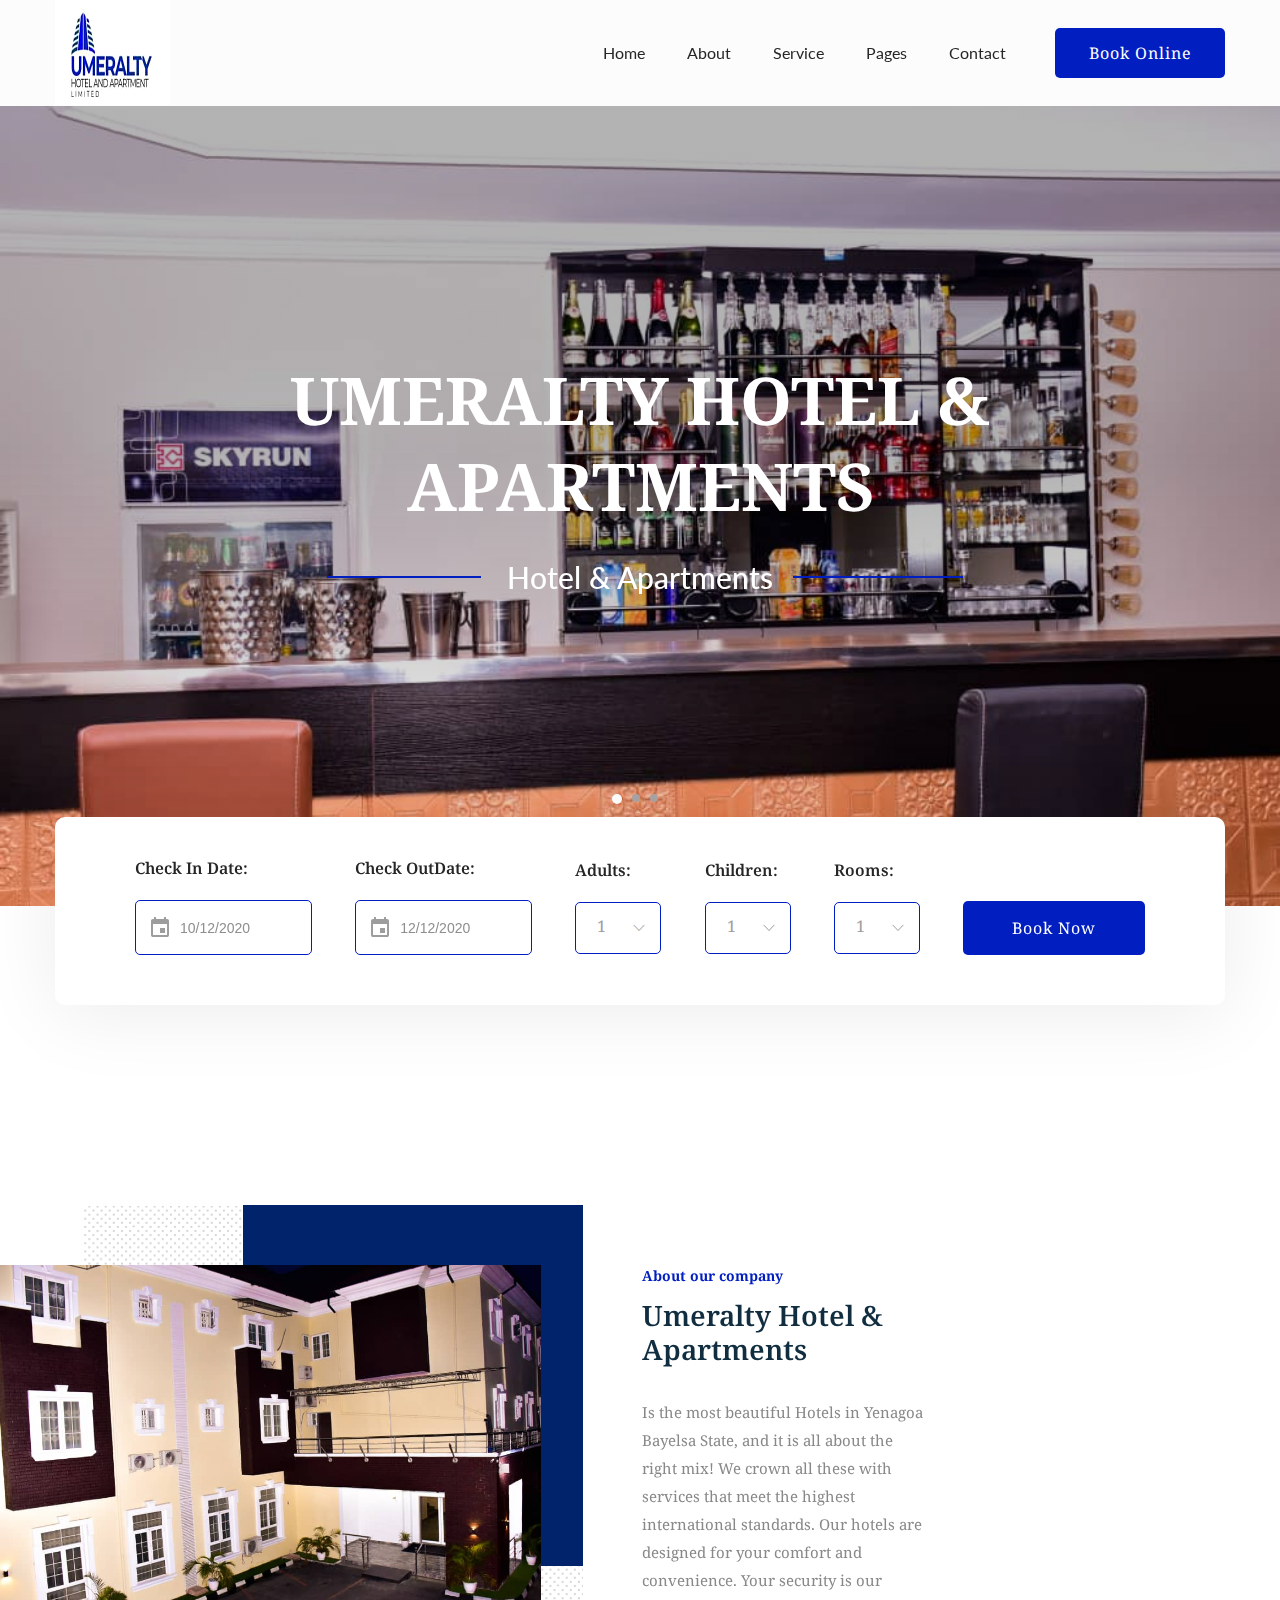
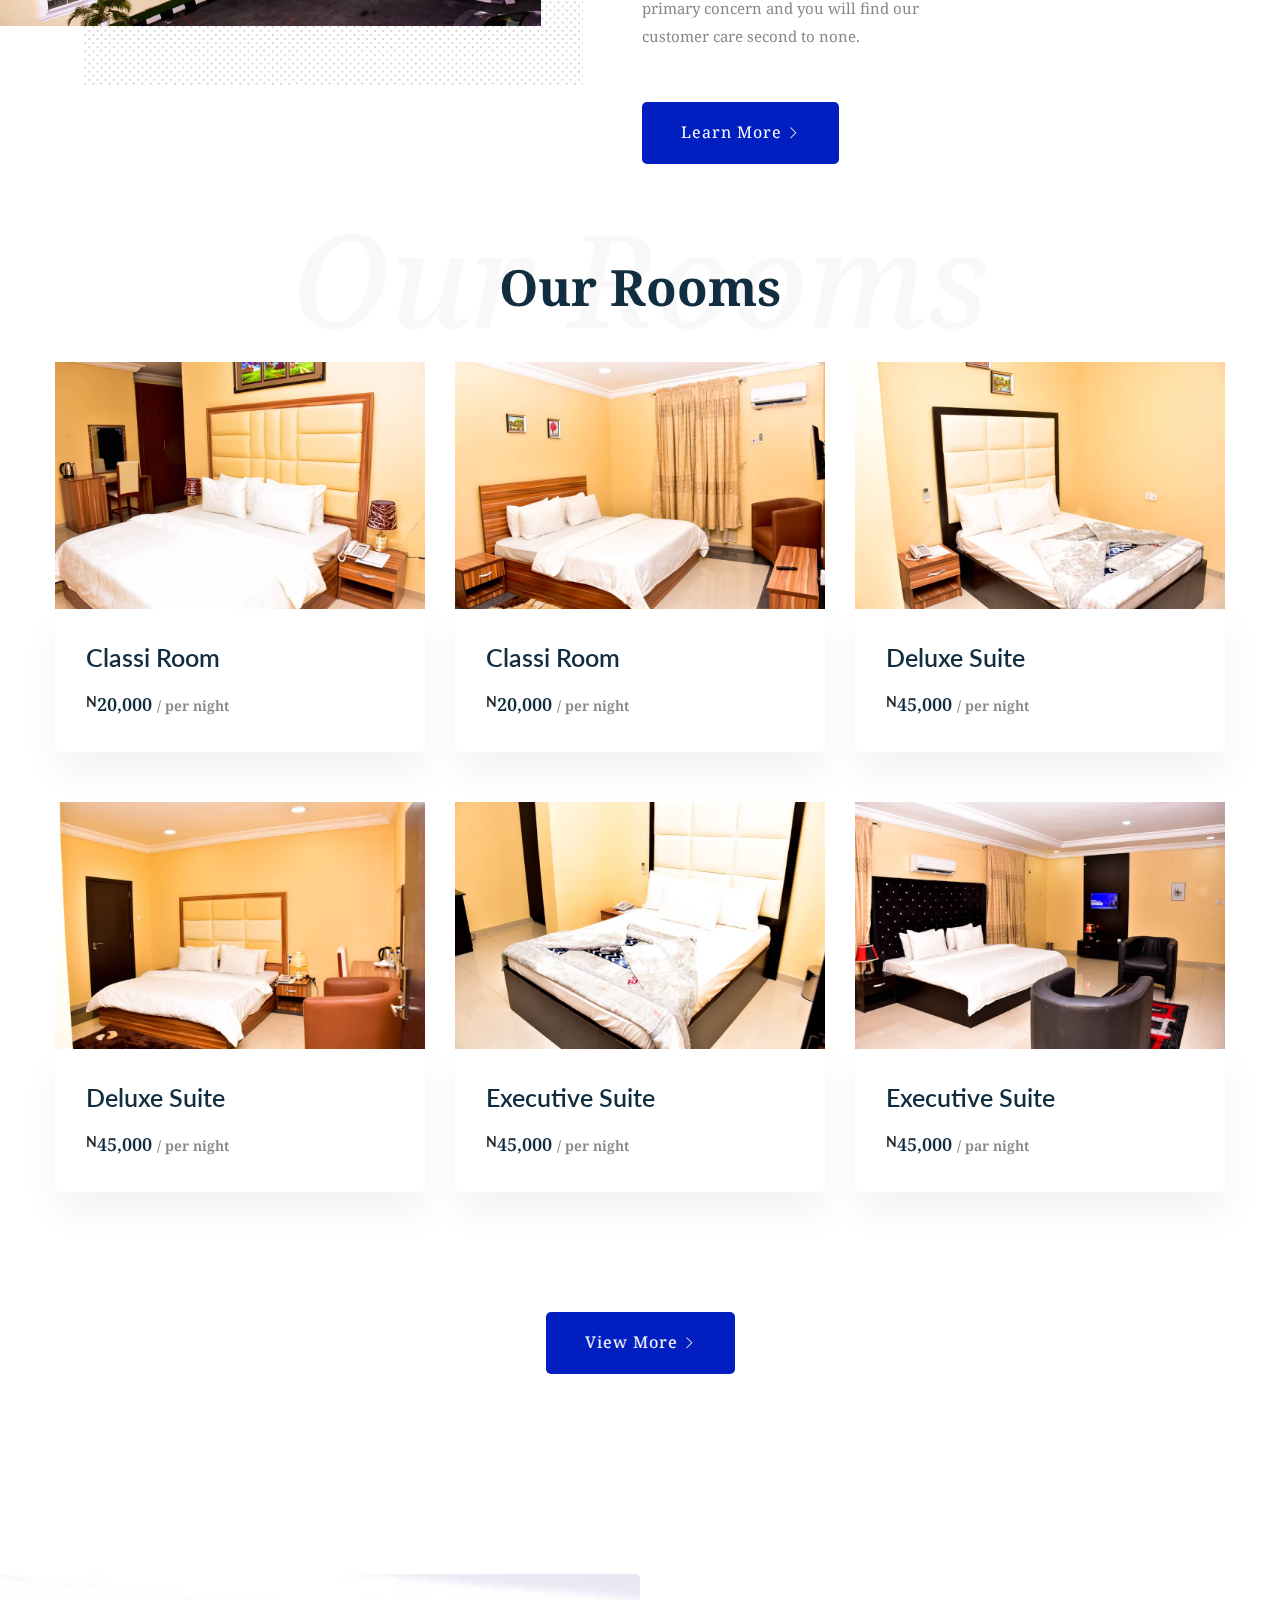
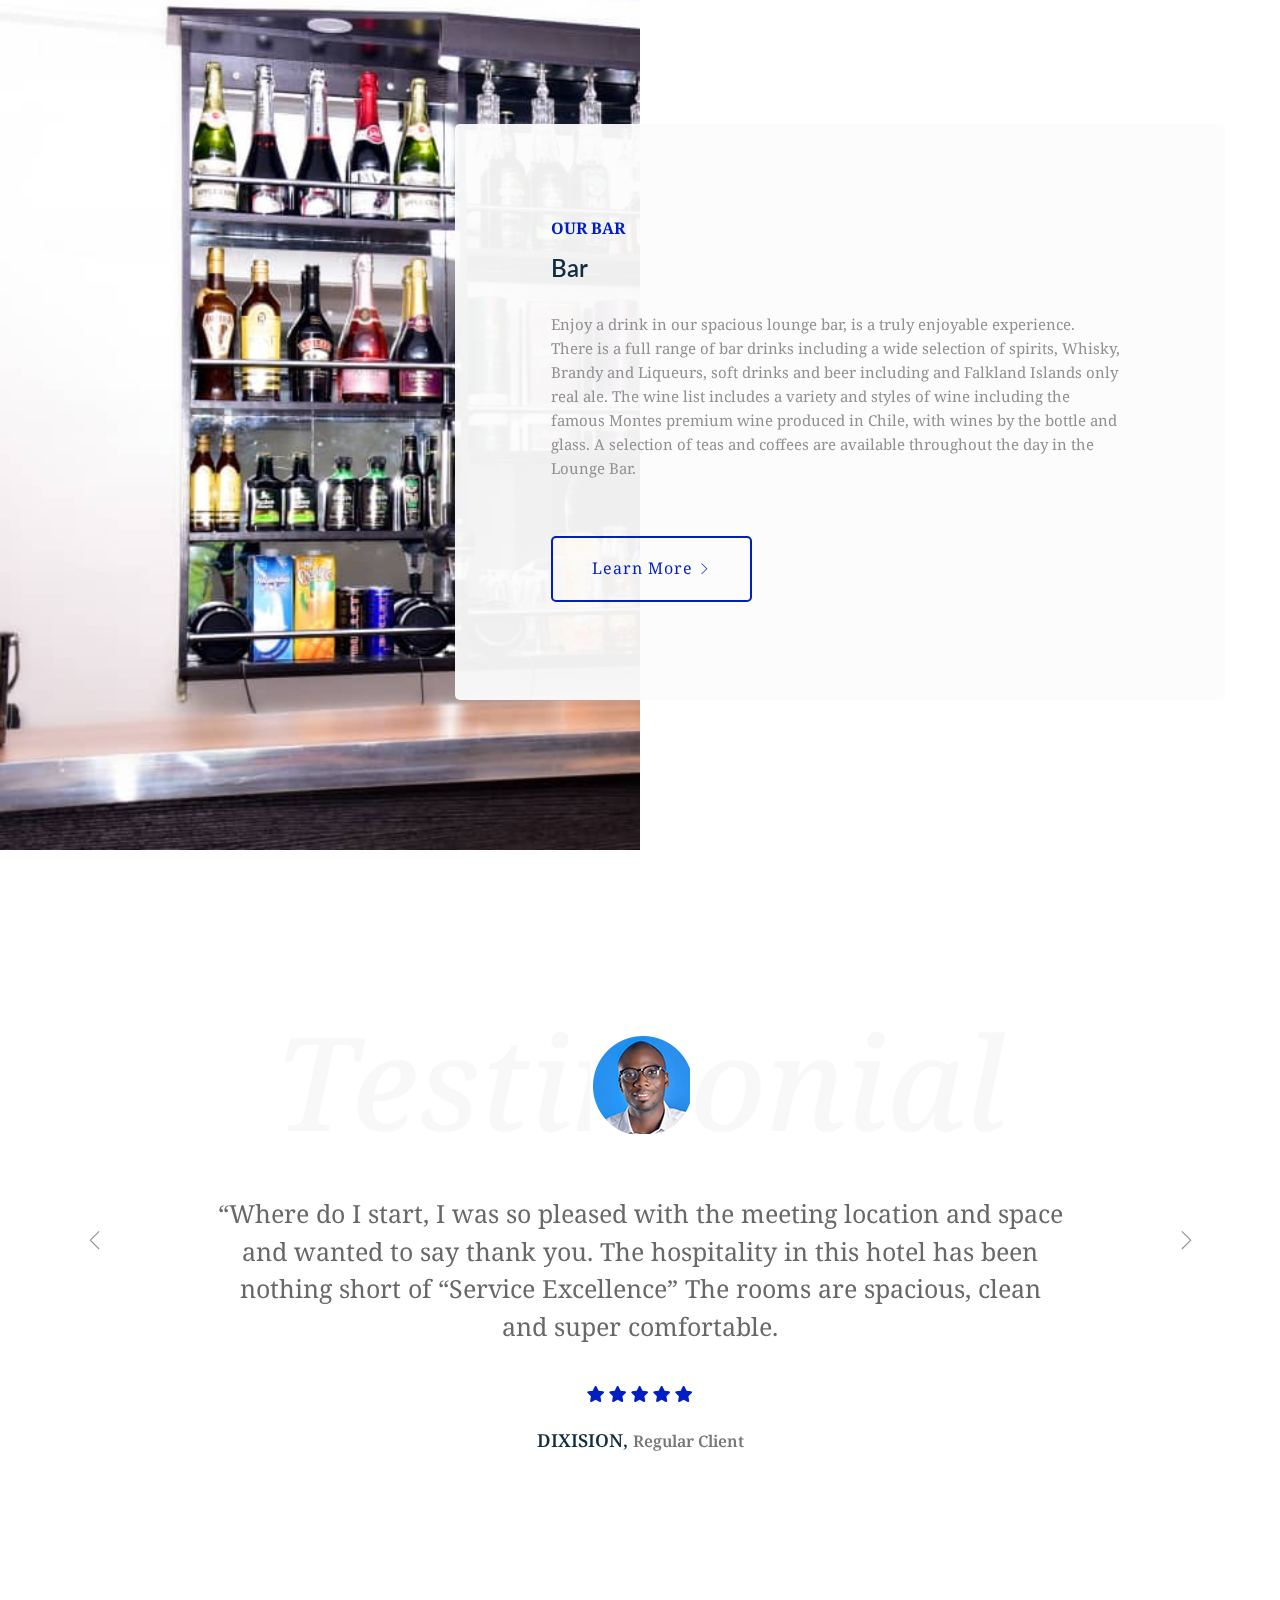
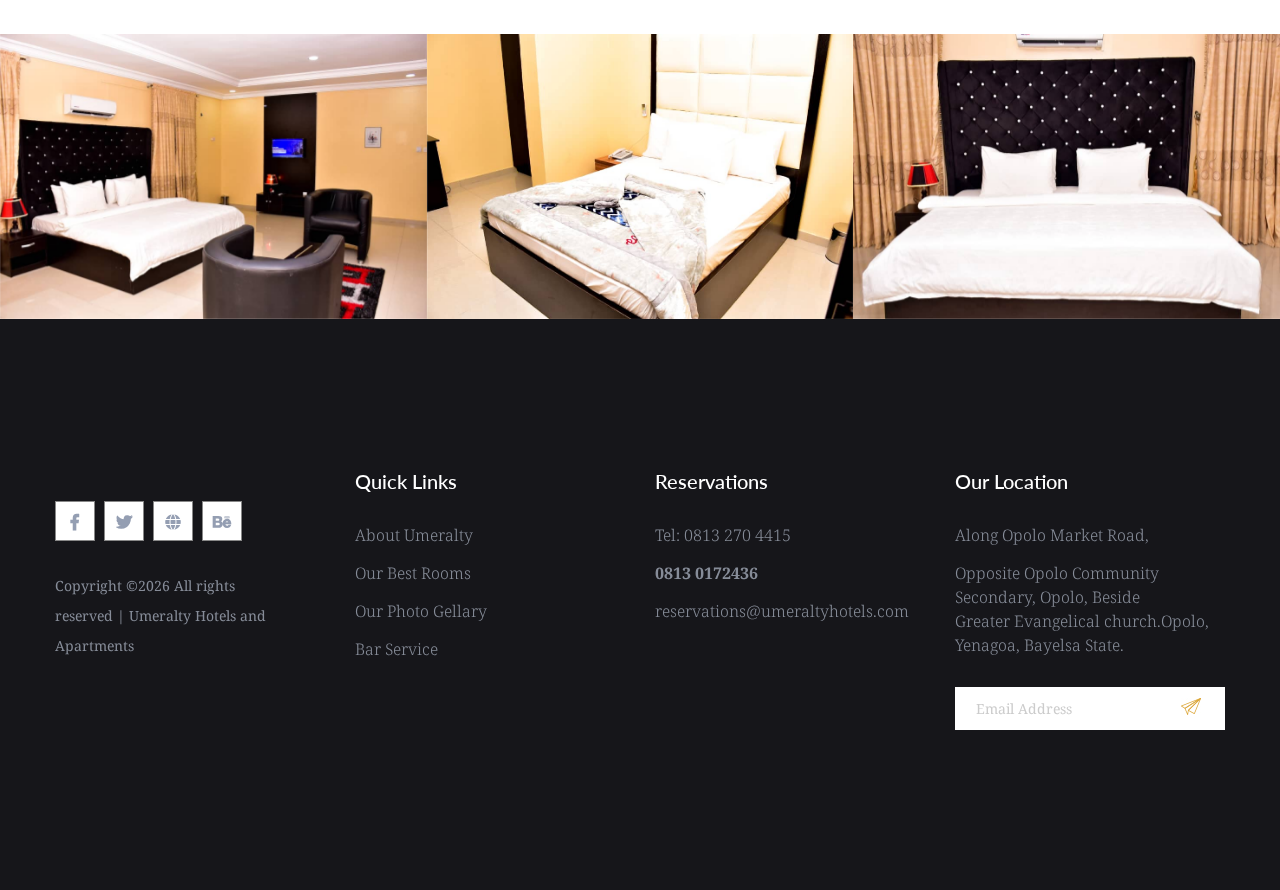
==== index.html @ af4b5ed3 "initial commit" ====
<!doctype html>
<html class="no-js" lang="zxx">
    <head>
        <meta charset="utf-8">
        <meta http-equiv="x-ua-compatible" content="ie=edge">
        <title>Hotel</title>
        <meta name="description" content="">
        <meta name="viewport" content="width=device-width, initial-scale=1">

        <link rel="manifest" href="site.webmanifest">
		<link rel="shortcut icon" type="image/x-icon" href="assets/img/favicon.ico">

		<!-- CSS here -->
            <link rel="stylesheet" href="assets/css/bootstrap.min.css">
            <link rel="stylesheet" href="assets/css/owl.carousel.min.css">
            <link rel="stylesheet" href="assets/css/gijgo.css">
            <link rel="stylesheet" href="assets/css/slicknav.css">
            <link rel="stylesheet" href="assets/css/animate.min.css">
            <link rel="stylesheet" href="assets/css/magnific-popup.css">
            <link rel="stylesheet" href="assets/css/fontawesome-all.min.css">
            <link rel="stylesheet" href="assets/css/themify-icons.css">
            <link rel="stylesheet" href="assets/css/slick.css">
            <link rel="stylesheet" href="assets/css/nice-select.css">
            <link rel="stylesheet" href="assets/css/style.css">
            <link rel="stylesheet" href="assets/css/responsive.css">
   </head>

   <body>
       
    <!-- Preloader Start -->
    <div id="preloader-active">
        <div class="preloader d-flex align-items-center justify-content-center">
            <div class="preloader-inner position-relative">
                <div class="preloader-circle"></div>
                <div class="preloader-img pere-text">
                    <strong>Hotel</b>
                </div>
            </div>
        </div>
    </div>
    <!-- Preloader Start -->

    <header>
        <!-- Header Start -->
       <div class="header-area header-sticky">
            <div class="main-header ">
                <div class="container">
                    <div class="row align-items-center">
                        <!-- logo -->
                        <div class="col-xl-2 col-lg-2">
                            <div class="logo">
                               <a href="index.html"><img src="assets/img/logo/logo1.PNG" alt=""></a>
                            </div>
                        </div>
                    <div class="col-xl-8 col-lg-8">
                            <!-- main-menu -->
                            <div class="main-menu f-right d-none d-lg-block">
                                <nav>
                                    <ul id="navigation">                                                                                                                                     
                                        <li><a href="index.html">Home</a></li>
                                        <li><a href="about.html">About</a></li>
                                        <li><a href="services.html">Service</a></li>
                                        <li><a href="#">Pages</a>
                                            <ul class="submenu">
                                                <li><a href="rooms.html">Rooms</a>
                                            </ul>
                                        </li>
                                        <li><a href="contact.html">Contact</a></li>
                                    </ul>
                                </nav>
                            </div>
                        </div>             
                        <div class="col-xl-2 col-lg-2">
                            <!-- header-btn -->
                            <div class="header-btn">
                                <a href="#" class="btn btn1 d-none d-lg-block ">Book Online</a>
                            </div>
                        </div>
                        <!-- Mobile Menu -->
                        <div class="col-12">
                            <div class="mobile_menu d-block d-lg-none"></div>
                        </div>
                    </div>
                </div>
            </div>
       </div>
        <!-- Header End -->
    </header>
    <main>

        <!-- slider Area Start-->
        <div class="slider-area ">
            <!-- Mobile Menu -->
            <div class="slider-active dot-style">
                <div class="single-slider  hero-overly slider-height d-flex align-items-center" data-background="assets/img/rooms/hero7.jpeg" >
                    <div class="container">
                        <div class="row justify-content-center text-center">
                            <div class="col-xl-9">
                                <div class="h1-slider-caption">
                                    <h1 data-animation="fadeInUp" data-delay=".4s">Umeralty Hotel & Apartments</h1>
                                    <h3 data-animation="fadeInDown" data-delay=".4s">Hotel & Apartments</h3>
                                </div>
                            </div>
                        </div>
                    </div>
                </div>
                <div class="single-slider  hero-overly slider-height d-flex align-items-center" data-background="assets/img/hero/h1_hero.jpg" >
                    <div class="container">
                        <div class="row justify-content-center text-center">
                            <div class="col-xl-9">
                                <div class="h1-slider-caption">
                                    <h1 data-animation="fadeInUp" data-delay=".4s">Umeralty Hotel & Apartments</h1>
                                    <h3 data-animation="fadeInDown" data-delay=".4s">Hotel & Apartments</h3>
                                </div>
                            </div>
                        </div>
                    </div>
                </div>
                <div class="single-slider  hero-overly slider-height d-flex align-items-center" data-background="assets/img/hero/h1_hero.jpg" >
                    <div class="container">
                        <div class="row justify-content-center text-center">
                            <div class="col-xl-9">
                                <div class="h1-slider-caption">
                                    <h1 data-animation="fadeInUp" data-delay=".4s">Umeralty Hotel & Apartments</h1>
                                    <h3 data-animation="fadeInDown" data-delay=".4s">Hotel & Apartments</h3>
                                </div>
                            </div>
                        </div>
                    </div>
                </div>
            </div>
        </div>
        <!-- slider Area End-->

        <!-- Booking Room Start-->
        <div class="booking-area">
            <div class="container">
               <div class="row ">
               <div class="col-12">
                <form action="">
                <div class="booking-wrap d-flex justify-content-between align-items-center">
                 
                    <!-- select in date -->
                    <div class="single-select-box mb-30">
                        <!-- select out date -->
                        <div class="boking-tittle">
                            <span> Check In Date:</span>
                        </div>
                        <div class="boking-datepicker">
                            <input id="datepicker1"  placeholder="10/12/2020" />
                        </div>
                   </div>
                    <!-- Single Select Box -->
                    <div class="single-select-box mb-30">
                        <!-- select out date -->
                        <div class="boking-tittle">
                            <span>Check OutDate:</span>
                        </div>
                        <div class="boking-datepicker">
                            <input id="datepicker2"  placeholder="12/12/2020" />
                        </div>
                   </div>
                    <!-- Single Select Box -->
                    <div class="single-select-box mb-30">
                        <div class="boking-tittle">
                            <span>Adults:</span>
                        </div>
                        <div class="select-this">
                            <form action="#">
                                <div class="select-itms">
                                    <select name="select" id="select1">
                                        <option value="">1</option>
                                        <option value="">2</option>
                                        <option value="">3</option>
                                        <option value="">4</option>
                                    </select>
                                </div>
                            </form>
                        </div>
                   </div>
                    <!-- Single Select Box -->
                    <div class="single-select-box mb-30">
                        <div class="boking-tittle">
                            <span>Children:</span>
                        </div>
                        <div class="select-this">
                            <form action="#">
                                <div class="select-itms">
                                    <select name="select" id="select2">
                                        <option value="">1</option>
                                        <option value="">2</option>
                                        <option value="">3</option>
                                        <option value="">4</option>
                                    </select>
                                </div>
                            </form>
                        </div>
                   </div>
                    <!-- Single Select Box -->
                    <div class="single-select-box mb-30">
                        <div class="boking-tittle">
                            <span>Rooms:</span>
                        </div>
                        <div class="select-this">
                            <form action="#">
                                <div class="select-itms">
                                    <select name="select" id="select3">
                                        <option value="">1</option>
                                        <option value="">2</option>
                                        <option value="">3</option>
                                        <option value="">4</option>
                                    </select>
                                </div>
                            </form>
                        </div>
                   </div>
                    <!-- Single Select Box -->
                    <div class="single-select-box pt-45 mb-30">
                        <a href="#" class="btn select-btn">Book Now</a>
                   </div>
               

                </div>
            </form>
               </div>
               </div>
            </div>
        </div>
        <!-- Booking Room End-->

        <!-- Make customer Start-->
        <section class="make-customer-area customar-padding fix">
            <div class="container-fluid p-0">
                <div class="row">
                   <div class="col-xl-5 col-lg-6">
                        <div class="customer-img mb-120">
                            <img src="assets/img/customer/hero3.jpeg" class="customar-img1" alt="">
                            <img src="assets/img/customer/customar4.png" class="customar-img2" alt="">
                            <!-- <div class="service-experience heartbeat">
                                <h3>Excellent<br>Experience</h3>
                            </div> -->
                        </div>
                   </div>
                    <div class=" col-xl-4 col-lg-4">
                        <div class="customer-caption">
                            <span>About our company</span>
                            <h2>Umeralty Hotel & Apartments</h2>
                            <div class="caption-details">
                              
                                <p> Is the most beautiful Hotels in Yenagoa Bayelsa State, and it is all about the right mix! 
                                    We crown all these with services that meet the highest international standards.
                                    
                                    Our hotels are designed for your comfort and convenience. Your security is our primary concern and you will find our customer care second to none. </p>
                                <a href="#" class="btn more-btn1">Learn More <i class="ti-angle-right"></i> </a>
                            </div>
                        </div>
                    </div>
                </div>
            </div>
        </section>
        <!-- Make customer End-->

        <!-- Room Start -->
        <section class="room-area">
            <div class="container">
                <div class="row justify-content-center">
                    <div class="col-xl-8">
                        <!--font-back-tittle  -->
                        <div class="font-back-tittle mb-45">
                            <div class="archivment-front">
                                <h3>Our Rooms</h3>
                            </div>
                            <h3 class="archivment-back">Our Rooms</h3>
                        </div>
                    </div>
                </div>
                <div class="row">
                    <div class="col-xl-4 col-lg-6 col-md-6">
                        <!-- Single Room -->
                        <div class="single-room mb-50">
                            <div class="room-img">
                               <a href="rooms.html"><img src="assets/img/rooms/room10.jpeg" alt=""></a>
                            </div>
                            <div class="room-caption">
                                <h3><a href="rooms.html">Classi Room</a></h3>
                                <div class="per-night">
                                    <span><u>N</u>20,000 <span>/ per night</span></span>
                                </div>
                            </div>
                        </div>
                    </div>
                    <div class="col-xl-4 col-lg-6 col-md-6">
                        <!-- Single Room -->
                        <div class="single-room mb-50">
                            <div class="room-img">
                               <a href="rooms.html"><img src="assets/img/rooms/room11.jpeg" alt=""></a>
                            </div>
                            <div class="room-caption">
                                <h3><a href="rooms.html">Classi Room</a></h3>
                                <div class="per-night">
                                    <span><u>N</u>20,000 <span>/ per night</span></span>
                                </div>
                            </div>
                        </div>
                    </div>
                    <div class="col-xl-4 col-lg-6 col-md-6">
                        <!-- Single Room -->
                        <div class="single-room mb-50">
                            <div class="room-img">
                               <a href="rooms.html"> <img src="assets/img/rooms/room12.jpeg" alt=""></a>
                            </div>
                            <div class="room-caption">
                                <h3><a href="rooms.html">Deluxe Suite</a></h3>
                                <div class="per-night">
                                    <span><u>N</u>45,000 <span>/ per night</span></span>
                                </div>
                            </div>
                        </div>
                    </div>
                    <div class="col-xl-4 col-lg-6 col-md-6">
                        <!-- Single Room -->
                        <div class="single-room mb-50">
                            <div class="room-img">
                                <a href="rooms.html"><img src="assets/img/rooms/room13.jpeg" alt=""></a>
                            </div>
                            <div class="room-caption">
                                <h3><a href="rooms.html">Deluxe Suite</a></h3>
                                <div class="per-night">
                                    <span><u>N</u>45,000 <span>/ per night</span></span>
                                </div>
                            </div>
                        </div>
                    </div>
                    <div class="col-xl-4 col-lg-6 col-md-6">
                        <!-- Single Room -->
                        <div class="single-room mb-50">
                            <div class="room-img">
                                <a href="rooms.html"><img src="assets/img/rooms/room9.jpeg" alt=""></a>
                            </div>
                            <div class="room-caption">
                                <h3><a href="rooms.html">Executive Suite</a></h3>
                                <div class="per-night">
                                    <span><u>N</u>45,000 <span>/ per night</span></span>
                                </div>
                            </div>
                        </div>
                    </div>
                    <div class="col-xl-4 col-lg-6 col-md-6">
                        <!-- Single Room -->
                        <div class="single-room mb-50">
                            <div class="room-img">
                               <a href="rooms.html"> <img src="assets/img/rooms/room8.jpeg" alt=""></a>
                            </div>
                            <div class="room-caption">
                                <h3><a href="rooms.html">Executive Suite</a></h3>
                                <div class="per-night">
                                    <span><u>N</u>45,000 <span>/ par night</span></span>
                                </div>
                            </div>
                        </div>
                    </div>
                </div>
                <div class="row justify-content-center">
                    <div class="room-btn pt-70">
                        <a href="#" class="btn view-btn1">View more  <i class="ti-angle-right"></i> </a>
                    </div>
                </div>
            </div>

        </section>
        <!-- Room End -->

        <!-- Dining Start -->
        <div class="dining-area dining-padding-top">
            <!-- Single Left img -->
            <div class="single-dining-area left-img">
                <div class="container">
                    <div class="row justify-content-end">
                        <div class="col-lg-8 col-md-8">
                            <div class="dining-caption">
                                <span>Our Bar</span>
                                <h3>Bar</h3>
                                <p>Enjoy a drink in our spacious lounge bar, is a truly enjoyable experience.

                                   <br> There is a full range of bar drinks including a wide selection of spirits, Whisky, Brandy and Liqueurs, soft drinks and  beer including and Falkland Islands only real ale.  The wine list includes a variety and styles of wine including the famous Montes premium wine produced in Chile, with wines by the bottle and glass.
                                    
                                    A selection of teas and coffees are available throughout the day in the Lounge Bar.</p>
                                <a href="#" class="btn border-btn">Learn More <i class="ti-angle-right"></i> </a>
                            </div>
                        </div>
                    </div>
                </div>
            </div> 
           
        <!-- Testimonial Start -->
        <div class="testimonial-area testimonial-padding">
            <div class="container">
               <div class="row justify-content-center">
                    <div class="col-xl-9 col-lg-9 col-md-9">
                        <div class="h1-testimonial-active">
                            <!-- Single Testimonial -->
                            <div class="single-testimonial pt-65">
                                <!-- Testimonial tittle -->
                                <div class="font-back-tittle mb-105">
                                    <div class="archivment-front">
                                        <img src="assets/img/logo/testimonial2.png" alt="">
                                    </div>
                                    <h3 class="archivment-back">Testimonial</h3>
                                </div>
                                 <!-- Testimonial Content -->
                                <div class="testimonial-caption text-center">
                                    <p>“Where do I start, I was so pleased with the meeting location and space and wanted to say thank you. The hospitality in this hotel has been nothing short of “Service Excellence” The rooms are spacious, clean and super comfortable.
                                    </p>
                                    <!-- Rattion -->
                                    <div class="testimonial-ratting">
                                        <i class="fas fa-star"></i>
                                        <i class="fas fa-star"></i>
                                        <i class="fas fa-star"></i>
                                        <i class="fas fa-star"></i>
                                        <i class="fas fa-star"></i>
                                    </div>
                                    <div class="rattiong-caption">
                                        <span>Dixision, <span>Regular Client</span> </span>
                                    </div>
                                </div>
                            </div>
                            <!-- Single Testimonial -->
                            <div class="single-testimonial  pt-65">
                                <!-- Testimonial tittle -->
                                <div class="font-back-tittle mb-105">
                                    <div class="archivment-front">
                                        <img src="assets/img/logo/testimonial2.png" alt="">
                                    </div>
                                    <h3 class="archivment-back">Testimonial</h3>
                                </div>
                                <!-- Testimonial Content -->
                                <div class="testimonial-caption text-center">
                                    <p>“Where do I start, I was so pleased with the meeting location and space and wanted to say thank you. The hospitality in this hotel has been nothing short of “Service Excellence” The rooms are spacious, clean and super comfortable.
                                    </p>
                                    <div class="testimonial-ratting">
                                        <a href="#"><i class="fas fa-star"></i></a>
                                        <a href="#"><i class="fas fa-star"></i></a>
                                        <a href="#"><i class="fas fa-star"></i></a>
                                        <a href="#"><i class="fas fa-star"></i></a>
                                        <a href="#"><i class="fas fa-star"></i></a>
                                    </div>
                                    <div class="rattiong-caption">
                                        <span>Honorable Willow <span>Regular Client</span> </span>
                                    </div>
                                </div>
                            </div>
                        </div>
                    </div>
               </div>
            </div>
        </div>
        <!-- Testimonial End -->

        <!-- Gallery img Start-->
        <div class="gallery-area fix">
            <div class="container-fluid p-0">
                <div class="row">
                    <div class="col-md-12">
                        <div class="gallery-active owl-carousel">
                            <div class="gallery-img">
                                <a href="#"><img src="assets/img/gallery/gallery5.jpeg" alt=""></a>
                            </div>
                            <div class="gallery-img">
                                <a href="#"><img src="assets/img/gallery/gallery6.jpeg" alt=""></a>
                            </div>
                            <div class="gallery-img">
                                <a href="#"><img src="assets/img/gallery/gallry4.jpeg" alt=""></a>
                            </div>
                        </div>
                    </div>
                </div>
            </div>
        </div>
        <!-- Gallery img End-->
    </main>
   <footer>
       <!-- Footer Start-->
       <div class="footer-area black-bg footer-padding">
           <div class="container">
               <div class="row d-flex justify-content-between">
                   <div class="col-xl-3 col-lg-3 col-md-4 col-sm-6">
                      <div class="single-footer-caption mb-30">
                         <!-- logo -->
                         <div class="footer-logo">
                           <a href="index.html"><img src="" alt=""></a>
                         </div>
                         <div class="footer-social footer-social2">
                             <a href="#"><i class="fab fa-facebook-f"></i></a>
                             <a href="#"><i class="fab fa-twitter"></i></a>
                             <a href="#"><i class="fas fa-globe"></i></a>
                             <a href="#"><i class="fab fa-behance"></i></a>
                         </div>
                         <div class="footer-pera">
                              <p>
  Copyright &copy;<script>document.write(new Date().getFullYear());</script> All rights reserved | Umeralty Hotels and Apartments 
 </p>
                         </div>
                      </div>
                   </div>
                   <div class="col-xl-3 col-lg-3 col-md-3 col-sm-5">
                       <div class="single-footer-caption mb-30">
                           <div class="footer-tittle">
                               <h4>Quick Links</h4>
                               <ul>
                                   <li><a href="#">About Umeralty</a></li>
                                   <li><a href="#">Our Best Rooms</a></li>
                                   <li><a href="#">Our Photo Gellary</a></li>
                                   <li><a href="#">Bar Service</a></li>
                               </ul>
                           </div>
                       </div>
                   </div>
                   <div class="col-xl-3 col-lg-3 col-md-3 col-sm-3">
                       <div class="single-footer-caption mb-30">
                           <div class="footer-tittle">
                               <h4>Reservations</h4>
                               <ul>
                                   <li><a href="#">Tel: 0813 270 4415</a></li>
                                   <li><a href="#"></a>0813 0172436</li>
                                   <li><a href="#">reservations@umeraltyhotels.com</a></li>
                               </ul>
                           </div>
                       </div>
                   </div>
                   <div class="col-xl-3 col-lg-3 col-md-4  col-sm-5">
                       <div class="single-footer-caption mb-30">
                           <div class="footer-tittle">
                               <h4>Our Location</h4>
                               <ul>
                                   <li><a href="#">Along Opolo Market Road, </a></li>
                                   <li><a href="#">Opposite Opolo Community Secondary, Opolo, Beside
                                       <br> Greater Evangelical church.Opolo, Yenagoa, Bayelsa State.
                                   </a></li>
                               </ul>
                               <!-- Form -->
                                <div class="footer-form" >
                                    <div id="mc_embed_signup">
                                        <form target="_blank" action="https://spondonit.us12.list-manage.com/subscribe/post?u=1462626880ade1ac87bd9c93a&amp;id=92a4423d01"
                                        method="get" class="subscribe_form relative mail_part">
                                            <input type="email" name="email" id="newsletter-form-email" placeholder="Email Address"
                                            class="placeholder hide-on-focus" onfocus="this.placeholder = ''"
                                            onblur="this.placeholder = ' Email Address '">
                                            <div class="form-icon">
                                              <button type="submit" name="submit" id="newsletter-submit"
                                              class="email_icon newsletter-submit button-contactForm"><img src="assets/img/logo/form-iocn.jpg" alt=""></button>
                                            </div>
                                            <div class="mt-10 info"></div>
                                        </form>
                                    </div>
                                </div>
                           </div>
                       </div>
                   </div>
               </div>
           </div>
       </div>
       <!-- Footer End-->
   </footer>
   
	<!-- JS here -->
	
		<!-- All JS Custom Plugins Link Here here -->
        <script src="./assets/js/vendor/modernizr-3.5.0.min.js"></script>
		
		<!-- Jquery, Popper, Bootstrap -->
		<script src="./assets/js/vendor/jquery-1.12.4.min.js"></script>
        <script src="./assets/js/popper.min.js"></script>
        <script src="./assets/js/bootstrap.min.js"></script>
	    <!-- Jquery Mobile Menu -->
        <script src="./assets/js/jquery.slicknav.min.js"></script>

		<!-- Jquery Slick , Owl-Carousel Plugins -->
        <script src="./assets/js/owl.carousel.min.js"></script>
        <script src="./assets/js/slick.min.js"></script>
        <!-- Date Picker -->
        <script src="./assets/js/gijgo.min.js"></script>
		<!-- One Page, Animated-HeadLin -->
        <script src="./assets/js/wow.min.js"></script>
		<script src="./assets/js/animated.headline.js"></script>
        <script src="./assets/js/jquery.magnific-popup.js"></script>

		<!-- Scrollup, nice-select, sticky -->
        <script src="./assets/js/jquery.scrollUp.min.js"></script>
        <script src="./assets/js/jquery.nice-select.min.js"></script>
		<script src="./assets/js/jquery.sticky.js"></script>
        
        <!-- contact js -->
        <script src="./assets/js/contact.js"></script>
        <script src="./assets/js/jquery.form.js"></script>
        <script src="./assets/js/jquery.validate.min.js"></script>
        <script src="./assets/js/mail-script.js"></script>
        <script src="./assets/js/jquery.ajaxchimp.min.js"></script>
        
		<!-- Jquery Plugins, main Jquery -->	
        <script src="./assets/js/plugins.js"></script>
        <script src="./assets/js/main.js"></script>
        
    </body>
</html>
---- assets/css/gijgo.css ----
.gj-button {
    background-color: #f5f5f5;
    border: 1px solid #ddd;
    color: #000;
    border-radius: 3px;
    padding: 6px 10px;
    cursor: pointer;
}

.gj-unselectable {
    -webkit-touch-callout: none;
    -webkit-user-select: none;
    -khtml-user-select: none;
    -moz-user-select: none;
    -ms-user-select: none;
    user-select: none;
}

.gj-row {
    display: -webkit-box;
    display: -ms-flexbox;
    display: flex;
    -ms-flex-wrap: wrap;
    flex-wrap: wrap;
}

.gj-margin-left-5 {
    margin-left: 5px;
}

.gj-margin-left-10 {
    margin-left: 10px;
}

.gj-width-full {
    width: 100%;
}

.gj-cursor-pointer {
    cursor: pointer;
}

.gj-text-align-center {
    text-align: center;
}

.gj-font-size-16 {
    font-size: 16px;
}

.gj-hidden {
    display: none;
}

/** Material Design */
.gj-button-md {
    background: 0 0;
    border: none;
    border-radius: 2px;
    color: rgba(0, 0, 0, 0.87);
    position: relative;
    height: 36px;
    margin: 0;
    min-width: 64px;
    padding: 0 16px;
    display: inline-block;
    font-family: "Roboto","Helvetica","Arial",sans-serif;
    font-size: 1rem;
    font-weight: 500;
    text-transform: uppercase;
    letter-spacing: 0;
    overflow: hidden;
    will-change: box-shadow;
    transition: box-shadow .2s cubic-bezier(.4,0,1,1),background-color .2s cubic-bezier(.4,0,.2,1),color .2s cubic-bezier(.4,0,.2,1);
    outline: none;
    cursor: pointer;
    text-decoration: none;
    text-align: center;
    line-height: 36px;
    vertical-align: middle;
    overflow: hidden;
    -webkit-user-select: none;
    -moz-user-select: none;
    -ms-user-select: none;
    user-select: none;
}

.gj-button-md:hover {
    background-color: rgba(158,158,158,.2);
}

.gj-button-md:disabled {
    color: rgba(0,0,0,.26);
    background: 0 0;
}

.gj-button-md .material-icons,
.gj-button-md .gj-icon {
    vertical-align: middle;
    /*font-size: 1.3rem;
    margin-right: 4px;*/
}

.gj-button-md.gj-button-md-icon {
    width: 24px;
    height: 31px;
    min-width: 24px;
    padding: 0px;
    display: table;
}

.gj-button-md.gj-button-md-icon .material-icons,
.gj-button-md.gj-button-md-icon .gj-icon {
    display: table-cell;
    margin-right: 0px;
    width: 24px;
    height: 24px;
}

.gj-button-md.active {
    background-color: rgba(158,158,158,.4);
}

.gj-button-md-group {
    position: relative;
    display: inline-block;
    vertical-align: middle;
}
.gj-textbox-md {
	/* border: none; */
	/* border-bottom: 1px solid rgba(0,0,0,.42); */
	display: block;
	font-family: "Helvetica","Arial",sans-serif;
	font-size: 16px;
	line-height: 16px;
	/* padding: 4px 0px; */
	margin: 0;
	/* width: 100%; */
	background: 0 0;
	/* text-align: ; */
	color: rgba(0,0,0,.87);
	padding-left: 44px;
	border: 1px solid #011ec0;
	/* padding: 15px 15px; */
	/* text-align: center; */
	width: 177px;
	height: 55px;
	border-radius: 5px;
}
.gj-textbox-md:focus,
.gj-textbox-md:active {
    /* border-bottom: 2px solid rgba(0,0,0,.42); */
    outline: none;
}

.gj-textbox-md::placeholder {
    color: #8e8e8e;
}

.gj-textbox-md:-ms-input-placeholder {
    color: #8e8e8e;
}

.gj-textbox-md::-ms-input-placeholder {
    color: #8e8e8e;
}

.gj-md-spacer-24 {
    min-width: 24px;
    width: 24px;
    display: inline-block;
}

.gj-md-spacer-32 {
    min-width: 32px;
    width: 32px;
    display: inline-block;
}

.gj-modal {
    position: fixed;
    top: 0;
    right: 0;
    bottom: 0;
    left: 0;
    z-index: 1203;
    display: none;
    overflow: hidden;
    -webkit-overflow-scrolling: touch;
    outline: 0;
    background-color: rgba(0, 0, 0, 0.54118);
    transition: 200ms ease opacity;
    will-change: opacity;
}

/* List */
ul.gj-list li [data-role="wrapper"] {
    display: table;
    width: 100%;
}

ul.gj-list li [data-role="checkbox"] {
    display: table-cell;
    vertical-align:middle;
    text-align:center;
}

ul.gj-list li [data-role="image"] {
    display: table-cell;
    vertical-align:middle;
    text-align:center;
}

ul.gj-list li [data-role="display"] {
    display: table-cell;
    vertical-align:middle;
    cursor: pointer;
}

ul.gj-list li [data-role="display"]:empty:before {
  content: "\200b"; /* unicode zero width space character */
}

/* List - Bootstrap */
ul.gj-list-bootstrap {
    padding-left: 0px;
    margin-bottom: 0px;
}

ul.gj-list-bootstrap li {
    padding: 0px;
}

ul.gj-list-bootstrap li [data-role="wrapper"] {
    padding: 0px 10px;
}

ul.gj-list-bootstrap li [data-role="checkbox"] {
    width: 24px;
    padding: 3px;
}

ul.gj-list-bootstrap li [data-role="image"] {
    width: 24px;
    height: 24px;
}

ul.gj-list-bootstrap li [data-role="display"] {
    padding: 8px 0px 8px 4px;
}

.list-group-item.active ul li, .list-group-item.active:focus ul li, .list-group-item.active:hover ul li {
    text-shadow: none;
    color:initial;
}

/* List - Material Design */
ul.gj-list-md {
    padding: 0px;
    list-style: none;
    list-style-type: none;
    line-height: 24px;
    letter-spacing: 0;
    color: #616161; /* Gray 700 */
}

ul.gj-list-md li {
    display: list-item;
    list-style-type: none;
    padding: 0px;
    min-height: unset;
    box-sizing: border-box;
    align-items: center;
    cursor: default;
    overflow: hidden;

    font-family: "Roboto","Helvetica","Arial",sans-serif;
    font-size: 16px;
    font-weight: 400;
    letter-spacing: .04em;
    line-height: 1;
    
    -webkit-flex-direction: row;
    -ms-flex-direction: row;
    flex-direction: row;
    -webkit-flex-wrap: nowrap;
    -ms-flex-wrap: nowrap;
    flex-wrap: nowrap;
}

ul.gj-list-md li [data-role="checkbox"] {
    height: 24px;
    width: 24px;
}

ul.gj-list-md li [data-role="image"] {
    height: 24px;
    width: 24px;
}

ul.gj-list-md li [data-role="display"] {
    padding: 8px 0px 8px 5px;
    order: 0;
    flex-grow: 2;
    text-decoration: none;
    box-sizing: border-box;
    align-items: center;
    text-align: left;
    color: rgba(0,0,0,.87);
}

ul.gj-list-md li.disabled>[data-role="wrapper"]>[data-role="display"] {
    color: #9E9E9E; /* Gray 500 */
}

.gj-list-md-active {
    background: #e0e0e0;
    color: #3f51b5;
}


/* Picker */
.gj-picker {
    position: absolute;
    z-index: 1203;
    background-color: #fff;
}

.gj-picker .selected {
    color: #fff;
}

/* Material Design */
.gj-picker-md {
    font-family: "Roboto","Helvetica","Arial",sans-serif;
    font-size: 16px;
    font-weight: 400;
    letter-spacing: .04em;
    line-height: 1;
    color: rgba(0,0,0,.87);
    border: 1px solid #E0E0E0;
}

.gj-modal .gj-picker-md {
    border: 0px;
}

.gj-picker-md [role="header"] {
    color: rgba(255, 255, 255, 0.54);
    display: flex;
    background: #2196f3;
    align-items: baseline;
    user-select: none;
    justify-content: center;
}

.gj-picker-md [role="footer"] {
    float: right;
    padding: 10px;
}

.gj-picker-md [role="footer"] button.gj-button-md {
    color: #2196f3;
    font-weight: bold;
    font-size: 13px;
}

/* Bootstrap */
.gj-picker-bootstrap {
    border-radius: 4px;
    border: 1px solid #E0E0E0;
}

.gj-picker-bootstrap .selected {
    color: #888;
}

.gj-picker-bootstrap [role="header"] {
    background: #eee;
    color: #AAA;
}
@font-face {
    font-family: 'gijgo-material';
    src: url('../fonts/gijgo-material.eot?235541');
    src: url('../fonts/gijgo-material.eot?235541#iefix') format('embedded-opentype'), url('../fonts/gijgo-material.ttf?235541') format('truetype'), url('../fonts/gijgo-material.woff?235541') format('woff'), url('../fonts/gijgo-material.svg?235541#gijgo-material') format('svg');
    font-weight: normal;
    font-style: normal;
}

.gj-icon {
    /* use !important to prevent issues with browser extensions that change fonts */
    font-family: 'gijgo-material' !important;
    font-size: 24px;
    speak: none;
    font-style: normal;
    font-weight: normal;
    font-variant: normal;
    text-transform: none;
    line-height: 1;
    /* Enable Ligatures ================ */
    letter-spacing: 0;
    -webkit-font-feature-settings: "liga";
    -moz-font-feature-settings: "liga=1";
    -moz-font-feature-settings: "liga";
    -ms-font-feature-settings: "liga" 1;
    font-feature-settings: "liga";
    -webkit-font-variant-ligatures: discretionary-ligatures;
    font-variant-ligatures: discretionary-ligatures;
    /* Better Font Rendering =========== */
    -webkit-font-smoothing: antialiased;
    -moz-osx-font-smoothing: grayscale;
}

.gj-icon.undo:before {
    content: "\e900";
}

.gj-icon.vertical-align-top:before {
    content: "\e901";
}

.gj-icon.vertical-align-center:before {
    content: "\e902";
}

.gj-icon.vertical-align-bottom:before {
    content: "\e903";
}

.gj-icon.arrow-dropup:before {
    content: "\e904";
}

.gj-icon.clock:before {
    content: "\e905";
}

.gj-icon.refresh:before {
    content: "\e906";
}

.gj-icon.last-page:before {
    content: "\e907";
}

.gj-icon.first-page:before {
    content: "\e908";
}

.gj-icon.cancel:before {
    content: "\e909";
}

.gj-icon.clear:before {
    content: "\e90a";
}

.gj-icon.check-circle:before {
    content: "\e90b";
}

.gj-icon.delete:before {
    content: "\e90c";
}

.gj-icon.arrow-upward:before {
    content: "\e90d";
}

.gj-icon.arrow-forward:before {
    content: "\e90e";
}

.gj-icon.arrow-downward:before {
    content: "\e90f";
}

.gj-icon.arrow-back:before {
    content: "\e910";
}

.gj-icon.list-numbered:before {
    content: "\e911";
}

.gj-icon.list-bulleted:before {
    content: "\e912";
}

.gj-icon.indent-increase:before {
    content: "\e913";
}

.gj-icon.indent-decrease:before {
    content: "\e914";
}

.gj-icon.redo:before {
    content: "\e915";
}

.gj-icon.align-right:before {
    content: "\e916";
}

.gj-icon.align-left:before {
    content: "\e917";
}

.gj-icon.align-justify:before {
    content: "\e918";
}

.gj-icon.align-center:before {
    content: "\e919";
}

.gj-icon.strikethrough:before {
    content: "\e91a";
}

.gj-icon.italic:before {
    content: "\e91b";
}

.gj-icon.underlined:before {
    content: "\e91c";
}

.gj-icon.bold:before {
    content: "\e91d";
}

.gj-icon.arrow-dropdown:before {
    content: "\e91e";
}

.gj-icon.done:before {
    content: "\e91f";
}

.gj-icon.pencil:before {
    content: "\e920";
}

.gj-icon.minus:before {
    content: "\e921";
}

.gj-icon.plus:before {
    content: "\e922";
}

.gj-icon.chevron-up:before {
    content: "\e923";
}

.gj-icon.chevron-right:before {
    content: "\e924";
}

.gj-icon.chevron-down:before {
    content: "\e925";
}

.gj-icon.chevron-left:before {
    content: "\e926";
}

.gj-icon.event:before {
    content: "\e927";
}
.gj-draggable {
    cursor: move;
}
.gj-resizable-handle {
    position: absolute;
    font-size: 0.1px;
    display: block;
    -ms-touch-action: none;
    touch-action: none;
    z-index: 1203;
}

.gj-resizable-n {
    cursor: n-resize;
    height: 7px;
    width: 100%;
    top: -5px;
    left: 0;
}
.gj-resizable-e {
    cursor: e-resize;
    width: 7px;
    right: -5px;
    top: 0;
    height: 100%;
}
.gj-resizable-s {
    cursor: s-resize;
    height: 7px;
    width: 100%;
    bottom: -5px;
    left: 0;
}
.gj-resizable-w {
	cursor: w-resize;
	width: 7px;
	left: -5px;
	top: 0;
	height: 100%;
}
.gj-resizable-se {
	cursor: se-resize;
	width: 12px;
	height: 12px;
	right: 1px;
	bottom: 1px;
}
.gj-resizable-sw {
	cursor: sw-resize;
	width: 9px;
	height: 9px;
	left: -5px;
	bottom: -5px;
}
.gj-resizable-nw {
	cursor: nw-resize;
	width: 9px;
	height: 9px;
	left: -5px;
	top: -5px;
}
.gj-resizable-ne {
	cursor: ne-resize;
	width: 9px;
	height: 9px;
	right: -5px;
	top: -5px;
}

.gj-dialog-footer {
    position: absolute;
    bottom: 0px;
    width: 100%;
    margin-top: 0px;
}

.gj-dialog-scrollable [data-role="body"] {
    overflow-x: hidden;
    overflow-y: scroll;
}

/** Bootstrap 3 **/
.gj-dialog-bootstrap {
    overflow: hidden;
    z-index: 1202;
}

.gj-dialog-bootstrap [data-role="title"] {
    display: inline;
}
.gj-dialog-bootstrap [data-role="close"] {
    line-height: 1.42857143;
}

/** Bootstrap 4 **/
.gj-dialog-bootstrap4 {
    overflow: hidden;
    z-index: 1202;
}

.gj-dialog-bootstrap4 [data-role="title"] {
    display: inline;
}
.gj-dialog-bootstrap4 [data-role="close"] {
    line-height: 1.5;
}

/** Material Design **/
.gj-dialog-md {
    background-color: #FFF;
    overflow: hidden;
    border: none;
    box-shadow: 0 11px 15px -7px rgba(0,0,0,.2), 0 24px 38px 3px rgba(0,0,0,.14), 0 9px 46px 8px rgba(0,0,0,.12);
    box-sizing: border-box;
    position: relative;
    display: -webkit-box;
    display: -webkit-flex;
    display: -ms-flexbox;
    display: flex;
    -webkit-box-orient: vertical;
    -webkit-box-direction: normal;
    -webkit-flex-direction: column;
    -ms-flex-direction: column;
    flex-direction: column;
    -webkit-background-clip: padding-box;
    background-clip: padding-box;
    outline: 0;
    z-index: 1202;
}

.gj-dialog-md-header {
    padding: 24px 24px 0px 24px;
    font-family: "Roboto","Helvetica","Arial",sans-serif;
}

.gj-dialog-md-title {
    margin: 0;
    font-weight: 400;
    display: inline;
    line-height: 28px;
    font-size: 20px;
}

.gj-dialog-md-close {
    -webkit-appearance: none;
    padding: 0;
    cursor: pointer;
    background: 0 0;
    border: 0;
    float: right;
    line-height: 28px;
    font-size: 28px;
}

.gj-dialog-md-body {
    padding: 20px 24px 24px 24px;
    color: rgba(0,0,0,.54);
    font-family: "Helvetica","Arial",sans-serif;
    font-size: 14px;
    font-weight: 400;
    line-height: 20px;
}

.gj-dialog-md-footer {
    padding: 8px 8px 8px 24px;
    display: -webkit-flex;
    display: -ms-flexbox;
    display: flex;
    -webkit-flex-direction: row-reverse;
    -ms-flex-direction: row-reverse;
    flex-direction: row-reverse;
    -webkit-flex-wrap: wrap;
    -ms-flex-wrap: wrap;
    flex-wrap: wrap;

    box-sizing: border-box;
}

.gj-dialog-md-footer>*:first-child {
    margin-right: 0;
}

.gj-dialog-md-footer>* {
    margin-right: 8px;
    height: 36px;
}
DIV.gj-grid-wrapper {
    margin: auto;
    position: relative;
    clear:both;
    z-index: 1;
}

TABLE.gj-grid {
    margin: auto;    
    border-collapse: collapse;
    width: 100%;
    table-layout: fixed;
}

TABLE.gj-grid THEAD TH [data-role="selectAll"] {
    margin: auto;
}

TABLE.gj-grid THEAD TH [data-role="title"] {
    display: inline-block;
}

TABLE.gj-grid THEAD TH [data-role="sorticon"] {
    display: inline-block;
}

TABLE.gj-grid THEAD TH {
    overflow: hidden;
    text-overflow: ellipsis;
}

TABLE.gj-grid.autogrow-header-row THEAD TH {
    overflow: auto;
    text-overflow: initial;
    white-space: pre-wrap;
    -ms-word-break: break-word;
    word-break: break-word;
}

TABLE.gj-grid > tbody > tr > td {
    overflow: hidden;
    position: relative;
}

table.gj-grid tbody div[data-role="display"] {
    vertical-align: middle;
    text-indent: 0;
    white-space: pre-wrap;
    -ms-word-break: break-word;
    word-break: break-word;
}

table.gj-grid.fixed-body-rows tbody div[data-role="display"] {
    overflow: hidden;
    text-overflow: ellipsis;
    white-space: nowrap;
    -ms-word-break: initial;
    word-break: initial;
}

table.gj-grid tfoot DIV[data-role="display"] {
    vertical-align: middle;
    text-indent: 0;
    display: flex;
}

TABLE.gj-grid .fa {
    padding: 2px;
}

TABLE.gj-grid > tbody > tr > td > div {
    padding: 2px;
    overflow: hidden;
}

DIV.gj-grid-wrapper DIV.gj-grid-loading-cover
{
    background: #BBBBBB;
    opacity: 0.5;
    position: absolute;
    vertical-align: middle;
}

DIV.gj-grid-wrapper DIV.gj-grid-loading-text
{
    position: absolute;
    font-weight: bold;
}

/* Bootstrap Theme */
table.gj-grid-bootstrap thead th {
    background-color: #f5f5f5;
    vertical-align:middle;
}

table.gj-grid-bootstrap thead th [data-role="sorticon"] {
    margin-left: 5px;
}

table.gj-grid-bootstrap thead th [data-role="sorticon"] i.gj-icon,
table.gj-grid-bootstrap thead th [data-role="sorticon"] i.material-icons {
    position: absolute;
    font-size: 20px;
    top: 15px;
}

table.gj-grid-bootstrap tbody tr td div[data-role="display"] {
    padding: 0px;
}

.gj-grid-bootstrap-4 .gj-checkbox-bootstrap {
    display: inline-block;
    padding-top: 2px;
}

.gj-grid-bootstrap-4 tbody tr.active {
    background-color: rgba(0,0,0,.075);
}

/* Material Design Theme */
.gj-grid-md {
    position: relative;
    border: 1px solid #e0e0e0;
    border-collapse: collapse;
    white-space: nowrap;
    font-size: 13px;
    font-family: "Roboto","Helvetica","Arial",sans-serif;
    background-color: #fff;
}

.gj-grid-md td:first-of-type, .gj-grid-md th:first-of-type {
    padding-left: 24px;
}

.gj-grid-md th {
    position: relative;
    vertical-align: bottom;
    font-weight: 700;
    line-height: 31px;
    letter-spacing: 0;
    height: 56px;
    font-size: 12px;
    color: rgba(0,0,0,.54);
    padding-bottom: 8px;
    box-sizing: border-box;
    padding: 12px 18px;
    text-align: right;
}

.gj-grid-md td {
    position: relative;
    height: 48px;
    border-top: 1px solid #e0e0e0;
    border-bottom: 1px solid #e0e0e0;
    padding: 12px 18px;
    box-sizing: border-box;
    text-align: left;
    color: rgba(0,0,0,.87);
}

.gj-grid-md tbody tr {
    position: relative;
    height: 48px;
    transition-duration: .28s;
    transition-timing-function: cubic-bezier(.4,0,.2,1);
    transition-property: background-color;
}

.gj-grid-md tbody tr:hover {
    background-color: #EEEEEE; /* Gray 200 */
}

.gj-grid-md tbody tr.gj-grid-md-select {
    background-color: #F5F5F5; /* Grey 100 */
}


table.gj-grid-md thead th [data-role="sorticon"] {
    margin-left: 5px;
}

table.gj-grid-md thead th [data-role="sorticon"] i.gj-icon,
table.gj-grid-md thead th [data-role="sorticon"] i.material-icons {
    position: absolute;
    font-size: 16px;
    top: 19px;
}

table.gj-grid-md thead th.gj-grid-select-all {
    padding-bottom: 3px;
}
/* Hide all prioritized columns by default */
@media only all {
	th.display-1120,
	td.display-1120,
	th.display-960,
	td.display-960,
	th.display-800,
	td.display-800,
	th.display-640,
	td.display-640,
	th.display-480,
	td.display-480,
	th.display-320,
	td.display-320 {
		display: none;
	}
}

/* Show at 320px (20em x 16px) */
@media screen and (min-width: 20em) {
	TABLE.gj-grid-bootstrap th.display-320,
	TABLE.gj-grid-bootstrap td.display-320 {
		display: table-cell;
	}
}
/* Show at 480px (30em x 16px) */
@media screen and (min-width: 30em) {
	TABLE.gj-grid-bootstrap th.display-480,
	TABLE.gj-grid-bootstrap td.display-480 {
		display: table-cell;
	}
}
/* Show at 640px (40em x 16px) */
@media screen and (min-width: 40em) {
	TABLE.gj-grid-bootstrap th.display-640,
	TABLE.gj-grid-bootstrap td.display-640 {
		display: table-cell;
	}
}
/* Show at 800px (50em x 16px) */
@media screen and (min-width: 50em) {
	TABLE.gj-grid-bootstrap th.display-800,
	TABLE.gj-grid-bootstrap td.display-800 {
		display: table-cell;
	}
}
/* Show at 960px (60em x 16px) */
@media screen and (min-width: 60em) {
	TABLE.gj-grid-bootstrap th.display-960,
	TABLE.gj-grid-bootstrap td.display-960 {
		display: table-cell;
	}
}
/* Show at 1,120px (70em x 16px) */
@media screen and (min-width: 70em) {
	TABLE.gj-grid-bootstrap th.display-1120,
	TABLE.gj-grid-bootstrap td.display-1120 {
		display: table-cell;
	}
}

/* Material Design Theme */
.gj-grid-md tfoot tr th {
    padding-right: 14px;
}

.gj-grid-md tfoot tr[data-role="pager"] .gj-grid-mdl-pager-label {
    padding-left: 5px;
    padding-right: 5px;
}

.gj-grid-md tfoot tr[data-role="pager"] .gj-dropdown-md {
    margin-left: 12px;
}

.gj-grid-md tfoot tr[data-role="pager"] .gj-dropdown-md [role="presenter"] {
    font-size: 12px;
    font-weight: bold;
    color: rgba(0,0,0,.54);
}

.gj-grid-md tfoot tr[data-role="pager"] .gj-dropdown-md [role="presenter"] [role="display"] {
    text-align: right;
}

.gj-grid-md tfoot tr[data-role="pager"] .gj-grid-md-limit-select {
    margin-left: 10px;
    font-size: 12px;
    font-weight: bold;
    color: rgba(0,0,0,.54);
}

/* Bootstrap */
.gj-grid-bootstrap tfoot tr[data-role="pager"] th {
    line-height: 30px;
    background-color: #f5f5f5;
}

.gj-grid-bootstrap tfoot tr[data-role="pager"] th > div > div {
    margin-right: 5px;
}

.gj-grid-bootstrap tfoot tr[data-role="pager"] th > div > button {
    margin-right: 5px;
}

.gj-grid-bootstrap-4 tfoot tr[data-role="pager"] th > div button {
    height: 34px;
}

.gj-grid-bootstrap-4 tfoot tr[data-role="pager"] th div .gj-dropdown-bootstrap-4 .gj-dropdown-expander-mi .gj-icon {
    top: 5px;
}

.gj-grid-bootstrap-3 tfoot tr[data-role="pager"] th > div > input {
    margin-right: 5px;
    width: 40px;
    text-align: right;
    display: inline-block;
    font-weight: bold;
}

.gj-grid-bootstrap-4 tfoot tr[data-role="pager"] th > div > div.input-group {
    width: 40px;
}

.gj-grid-bootstrap-4 tfoot tr[data-role="pager"] th > div > div.input-group input {
    text-align: right;
    font-weight: bold;
    height: 34px;
    padding-top: 2px;
    padding-bottom: 6px;
}

.gj-grid-bootstrap tfoot tr[data-role="pager"] th > div > select {
    display: inline-block;
    margin-right: 5px;
    width: 60px;
}

.gj-grid-bootstrap tfoot tr[data-role="pager"] th .gj-dropdown-bootstrap .gj-list-bootstrap [data-role="display"] {
    line-height: 14px;
}

.gj-grid-bootstrap tfoot tr[data-role="pager"] th .gj-dropdown-bootstrap [role="presenter"] [role="display"] {
    font-weight: bold;
}

.gj-grid-bootstrap tfoot tr[data-role="pager"] th .gj-dropdown-bootstrap-3 [role="presenter"] {
    padding: 2px 8px;
}

.gj-grid-bootstrap tfoot tr[data-role="pager"] th .gj-dropdown-bootstrap-4 [role="presenter"] {
    padding: 1px 8px;
}
.gj-grid thead tr th div.gj-grid-column-resizer-wrapper {
    position: relative;
    width: 100%;
    height: 0px; 
    top: 0px; 
    left: 0px; 
    padding: 0px;
}

span.gj-grid-column-resizer {
    position: absolute;
    right: 0px;
    width: 10px;
    top: -100px;
    height: 300px;
    z-index: 1203;
    cursor: e-resize;
}

.gj-grid-resize-cursor {
    cursor: e-resize;
}
.gj-grid-md tbody tr.gj-grid-top-border td {
  border-top: 2px solid #777;
}
.gj-grid-md tbody tr.gj-grid-bottom-border td {
  border-bottom: 2px solid #777;
}

.gj-grid-bootstrap tbody tr.gj-grid-top-border td {
  border-top: 2px solid #777;
}
.gj-grid-bootstrap tbody tr.gj-grid-bottom-border td {
  border-bottom: 2px solid #777;
}
.gj-grid-md thead tr th.gj-grid-left-border,
.gj-grid-md tbody tr td.gj-grid-left-border
{
    border-left: 3px solid #777;
}
.gj-grid-md thead tr th.gj-grid-right-border,
.gj-grid-md tbody tr td.gj-grid-right-border
{
    border-right: 3px solid #777;
}

.gj-grid-bootstrap thead tr th.gj-grid-left-border,
.gj-grid-bootstrap tbody tr td.gj-grid-left-border
{
    border-left: 5px solid #ddd;
}
.gj-grid-bootstrap thead tr th.gj-grid-right-border,
.gj-grid-bootstrap tbody tr td.gj-grid-right-border
{
    border-right: 5px solid #ddd;
}
.gj-dirty {
    position: absolute;
    top: 0px;
    left: 0px;
    border-style: solid;
    border-width: 3px;
    border-color: #f00 transparent transparent #f00;
    padding: 0;
    overflow: hidden;
    vertical-align: top;
}

/* Material Design */
.gj-grid-md tbody tr td.gj-grid-management-column {
    padding: 3px;
}

.gj-grid-md tbody tr td[data-mode="edit"] {
    padding: 0px 18px;
}

.gj-grid-md tbody .gj-dropdown-md [role="presenter"] [role="display"] {
    padding: 0px;
}

/* Bootstrap */
.gj-grid-bootstrap tbody tr td[data-mode="edit"] {
    padding: 0px;
}

.gj-grid-bootstrap tbody tr td[data-mode="edit"] [data-role="edit"] {
    padding: 0px;
}

/* Bootstrap 3 */
.gj-grid-bootstrap-3 tbody tr td.gj-grid-management-column {
    padding: 3px;
}

.gj-grid-bootstrap-3 tbody tr td[data-mode="edit"] {
    height: 38px;
}

.gj-grid-bootstrap-3 tbody tr td[data-mode="edit"] [data-role="edit"] input[type="text"] {
    height: 37px;
    padding: 8px;
}

.gj-grid-bootstrap-3 tbody tr td[data-mode="edit"] .gj-dropdown-bootstrap [role="presenter"] {
    border: 0px;
    border-radius: 0px;
    height: 37px;
    padding-left: 8px;
}

.gj-grid-bootstrap-3 tbody tr td[data-mode="edit"] .gj-datepicker-bootstrap {
    height: 37px;
}

.gj-grid-bootstrap-3 tbody tr td[data-mode="edit"] .gj-datepicker-bootstrap [role="input"] {
    height: 37px;
    border:0px;
    border-radius: 0px;
}

.gj-grid-bootstrap-3 tbody tr td[data-mode="edit"] .gj-datepicker-bootstrap [role="right-icon"] {
    border:0px;
    border-radius: 0px;
}

.gj-grid-bootstrap-3 tbody tr td[data-mode="edit"] .gj-checkbox-bootstrap {
    display: inline-block;
    padding-top: 10px;
    height: 32px;
}

/* Bootstrap 4 */
.gj-grid-bootstrap-4 tbody tr td.gj-grid-management-column {
    padding: 6px;
}

.gj-grid-bootstrap-4 tbody tr td[data-mode="edit"] [data-role="edit"] input[type="text"] {
    height: 48px;
    padding-left: 12px;
}

.gj-grid-bootstrap-4 tbody tr td[data-mode="edit"] .gj-dropdown-bootstrap [role="presenter"] {
    border: 0px;
    border-radius: 0px;
    height: 48px;
    padding-left: 12px;
    font-family: -apple-system,system-ui,BlinkMacSystemFont,"Segoe UI",Roboto,"Helvetica Neue",Arial,sans-serif;
}

.gj-grid-bootstrap-4 tbody tr td[data-mode="edit"] .gj-dropdown-bootstrap-4 [role="expander"].gj-dropdown-expander-mi .gj-icon,
.gj-grid-bootstrap-4 tbody tr td[data-mode="edit"] .gj-dropdown-bootstrap-4 [role="expander"].gj-dropdown-expander-mi .material-icons {
    top: 13px;
}

.gj-grid-bootstrap-4 tbody tr td[data-mode="edit"] .gj-datepicker-bootstrap {
    height: 48px;
}

.gj-grid-bootstrap-4 tbody tr td[data-mode="edit"] .gj-datepicker-bootstrap [role="input"] {
    height: 48px;
    border:0px;
    border-radius: 0px;
}

.gj-grid-bootstrap-4 tbody tr td[data-mode="edit"] .gj-datepicker-bootstrap [role="right-icon"] {
    background-color: #fff;
}

.gj-grid-bootstrap-4 tbody tr td[data-mode="edit"] .gj-datepicker-bootstrap [role="right-icon"] button {
    border: 0px;
    border-radius: 0px;
    width: 43px;
    position: relative;
}

.gj-grid-bootstrap-4 tbody tr td[data-mode="edit"] .gj-datepicker-bootstrap [role="right-icon"] .gj-icon,
.gj-grid-bootstrap-4 tbody tr td[data-mode="edit"] .gj-datepicker-bootstrap [role="right-icon"] .material-icons {
    top: 13px;
    left: 10px;
    font-size: 24px;
}

.gj-grid-bootstrap-4 tbody tr td[data-mode="edit"] .gj-checkbox-bootstrap {
    display: inline-block;
    padding-top: 15px;
    height: 42px;
}
.gj-grid-md thead tr[data-role="filter"] th {
    border-top: 1px solid #e0e0e0;
}

div.gj-grid-wrapper div.gj-grid-bootstrap-toolbar {
    background-color: #f5f5f5;
    padding: 8px;
    font-weight: bold;
    border: 1px solid #ddd;
}

div.gj-grid-wrapper div.gj-grid-bootstrap-4-toolbar {
    background-color: #f5f5f5;
    padding: 12px;
    font-weight: bold;
    border: 1px solid #ddd;
}

div.gj-grid-wrapper div.gj-grid-md-toolbar {
    font-weight: bold;
    font-size: 24px;
    font-family: "Helvetica","Arial",sans-serif;
    background-color: rgb(255, 255, 255);
    
    border-top: 1px solid #e0e0e0;
    border-left: 1px solid #e0e0e0;
    border-right: 1px solid #e0e0e0;
    border-bottom: 0px;
    border-collapse: collapse;

    padding: 0 18px 0px 18px;
    line-height: 56px;
}
table.gj-grid-scrollable tbody {
    overflow-y: auto;
    overflow-x: hidden;
    display: block;
}

/* Material Design */
table.gj-grid-md.gj-grid-scrollable {
    border-bottom: 0px;
}

table.gj-grid-md.gj-grid-scrollable tbody {
    border-right: 1px solid #e0e0e0;
    border-bottom: 1px solid #e0e0e0;
}

table.gj-grid-md.gj-grid-scrollable tfoot {
    border-bottom: 1px solid #e0e0e0;
}

/* Bootstrap 3 */
table.gj-grid-bootstrap.gj-grid-scrollable {
    border-bottom: 0px;
}

table.gj-grid-bootstrap.gj-grid-scrollable tbody {
    border-right: 1px solid #ddd;
    border-bottom: 1px solid #ddd;
}

table.gj-grid-bootstrap.gj-grid-scrollable tbody tr[data-role="row"]:first-child td {
    border-top: 0px;
}

table.gj-grid-bootstrap.gj-grid-scrollable tbody tr[data-role="row"] td:first-child {
    border-left: 0px;
}

table.gj-grid-bootstrap.gj-grid-scrollable tbody tr[data-role="row"] td:last-child {
    border-right: 0px;
}

table.gj-grid-bootstrap.gj-grid-scrollable tfoot {
    border-bottom: 1px solid #ddd;
}

ul.gj-list li [data-role="spacer"] {
    display: table-cell;
}

ul.gj-list li [data-role="expander"] {
    display: table-cell;
    vertical-align:middle;
    text-align:center;
    cursor: pointer;
}

[data-type="tree"] ul li [data-role="expander"].gj-tree-material-icons-expander {
    width: 24px;
}

[data-type="tree"] ul li [data-role="expander"].gj-tree-font-awesome-expander {
    width: 24px;
}

[data-type="tree"] ul li [data-role="expander"].gj-tree-glyphicons-expander {
    width: 24px;
}

[data-type="tree"] ul li [data-role="expander"].gj-tree-glyphicons-expander .glyphicon {
    top: 4px;
    height: 24px;
}

/* Bootstrap Theme */
.gj-tree-bootstrap-3 ul.gj-list-bootstrap li {
    border: 0px;
    border-radius: 0px;
    color: #333;
}

.gj-tree-bootstrap-3 ul.gj-list-bootstrap li.active {
    color: #fff;
}

.gj-tree-bootstrap-3 ul.gj-list-bootstrap li.disabled {
    color: #777;
    background-color: #eee;
}

.gj-tree-bootstrap-4 ul.gj-list-bootstrap li {
    border: 0px;
    border-radius: 0px;
    color: #212529;
}

.gj-tree-bootstrap-4 ul.gj-list-bootstrap li.active {
    color: #fff;
}

.gj-tree-bootstrap-4 ul.gj-list-bootstrap li.disabled {
    color: #868e96;
}

.gj-tree-bootstrap-4 ul.gj-list-bootstrap li ul.gj-list-bootstrap {
    width: 100%;
}

.gj-tree-bootstrap-border ul.gj-list-bootstrap li {
    border: 1px solid #ddd;
}

.gj-tree-bootstrap-border ul.gj-list-bootstrap li ul.gj-list-bootstrap li {
    border-left: 0px;
    border-right: 0px;
}

.gj-tree-bootstrap-border ul.gj-list-bootstrap li:first-child {
    border-top-left-radius: 4px;
    border-top-right-radius: 4px;
}

.gj-tree-bootstrap-border ul.gj-list-bootstrap li:last-child {
    border-bottom-left-radius: 4px;
    border-bottom-right-radius: 4px;
}

.gj-tree-bootstrap-border ul.gj-list-bootstrap li ul.gj-list-bootstrap li:first-child {
    border-top-left-radius: 0px;
    border-top-right-radius: 0px;
}

.gj-tree-bootstrap-border ul.gj-list-bootstrap li ul.gj-list-bootstrap li:last-child {
    border-bottom: 0px;
    border-bottom-left-radius: 0px;
    border-bottom-right-radius: 0px;
}

ul.gj-list-bootstrap li [data-role="expander"].gj-tree-material-icons-expander {
    padding-top: 8px;
    padding-bottom: 4px;
}

ul.gj-list-bootstrap li [data-role="expander"].gj-tree-material-icons-expander .gj-icon {
    width: 24px;
    height: 24px;
}

/* Material Design Theme */
ul.gj-list-md li.disabled > [data-role="wrapper"] > [data-role="expander"] {
    color: #9E9E9E; /* Gray 500 */
}

.gj-tree-md-border ul.gj-list-md li {
    border: 1px solid #616161; /* Gray 700 */
    margin-bottom: -1px;
}

.gj-tree-md-border ul.gj-list-md li ul.gj-list-md li {
    border-left: 0px;
    border-right: 0px;
}

.gj-tree-md-border ul.gj-list-md li ul.gj-list-md li:last-child {
    border-bottom: 0px;
}
.gj-tree-drop-above {    
    border-top: 1px solid #000;
}

.gj-tree-drop-below {
    border-bottom: 1px solid #000;
}

.gj-tree-bootstrap-3 ul.gj-list-bootstrap li [data-role="wrapper"].drop-above {
    border-top: 2px solid #000;
}

.gj-tree-bootstrap-3 ul.gj-list-bootstrap li [data-role="wrapper"].drop-below {
    border-bottom: 2px solid #000;
}

.gj-tree-bootstrap-4 ul.gj-list-bootstrap li [data-role="wrapper"].drop-above {
    border-top: 2px solid #000;
}

.gj-tree-bootstrap-4 ul.gj-list-bootstrap li [data-role="wrapper"].drop-below {
    border-bottom: 2px solid #000;
}

.gj-tree-drag-el {
    padding: 0px;
    margin: 0px;
    z-index: 1203;
}

.gj-tree-drag-el li {
    padding: 0px;
    margin: 0px;
}

.gj-tree-drag-el [data-role="wrapper"] {
    cursor: move;
    display: table;
}

.gj-tree-drag-el [data-role="indicator"] {
    width: 14px;
    padding: 0px 3px;
    display: table-cell;
    vertical-align: middle;
    text-align: center;
}

.gj-tree-bootstrap-drag-el li.list-group-item {
    border: 0px;
    background: unset;
}

.gj-tree-bootstrap-drag-el [data-role="indicator"] {
    width: 24px;
    height: 24px;
    padding: 0px;
}

.gj-tree-md-drag-el [data-role="indicator"] {
    width: 24px;
    height: 24px;
    padding: 0px;
}
/* Bootstrap */
.gj-checkbox-bootstrap {
    min-width: 0;
    font-size: 0;
    font-weight: normal;
    margin: 0px;
    text-align: center;
    width: 18px;
    height: 18px;
    position: relative;
    display: inline;
}

.gj-checkbox-bootstrap input[type="checkbox"] {
    display: none;
    margin-bottom: -12px;
}

.gj-checkbox-bootstrap span {
    background: #fff;
    display: block;
    content: " ";
    width: 18px;
    height: 18px;
    line-height: 11px;
    font-size: 11px;
    padding: 2px;
    color: #555555;
    border: 1px solid #CCCCCC;
    border-radius: 3px;
    transition: box-shadow 0.2s linear, border-color 0.2s linear;
    cursor: pointer;
    margin: auto;
}

.gj-checkbox-bootstrap input[type="checkbox"]:focus + span:before {
    outline: 0;
    box-shadow: 0 0 0 0 #66afe9, 0 0 6px rgba(102, 175, 233, .6);
    border-color: #66afe9;
}

.gj-checkbox-bootstrap input[type="checkbox"][disabled] + span {
    opacity: 0.6;
    cursor: not-allowed;
}

/* Bootstrap 4 */
.gj-checkbox-bootstrap.gj-checkbox-bootstrap-4 span {
    line-height: 16px;
    padding: 0px;
}

.gj-checkbox-bootstrap-4.gj-checkbox-material-icons input[type="checkbox"]:checked + span:after {
    font-size: 16px;
}

.gj-checkbox-bootstrap-4.gj-checkbox-material-icons input[type="checkbox"]:indeterminate + span:after {
    font-size: 16px;
}

/* Material Design */
.gj-checkbox-md {
    min-width: 0;
    font-size: 0;
    font-weight: normal;
    margin: 0px;
    text-align: center;
    width: 16px;
    height: 16px;
    position: relative;
}

.gj-checkbox-md input[type="checkbox"] {
    display: none;
    margin-bottom: -12px;
}

.gj-checkbox-md span {
    display: inline-block;
    box-sizing: border-box;
    width: 16px;
    height: 16px;
    margin: 0;
    cursor: pointer;
    overflow: hidden;
    border: 2px solid #616161; /* Gray 700 */
    border-radius: 2px;
    z-index: 2;
}

.gj-checkbox-md input[type="checkbox"]:checked + span {
    border: 2px solid #536DFE; /* Indigo A200 */
}

.gj-checkbox-md input[type="checkbox"]:checked + span:after {
    color: #FFF;
    background-color: #536DFE; /* Indigo A200 */
    position: absolute;
    left: 1px;
    top: -15px;
}

.gj-checkbox-md input[type="checkbox"]:indeterminate + span {
    border: 2px solid #616161; /* Gray 700 */
}

.gj-checkbox-md input[type="checkbox"]:indeterminate + span:after {    
    color: #616161;/*color: rgba(0, 0, 0, 1);*/
    position: absolute;
    left: 1px;
    top: -15px;
}

.gj-checkbox-md input[type="checkbox"][disabled] + span {
    border: 2px solid #9E9E9E;
}

.gj-checkbox-md input[type="checkbox"][disabled] + span:after {
    background-color: #9E9E9E;
}

.gj-checkbox-md input[type="checkbox"][disabled]:indeterminate + span:after {
    color: #FFFFFF;
}

/* Material Icons */
.gj-checkbox-material-icons input[type="checkbox"]:checked + span:after {
    content: "\e91f";
    font-size: 14px;
    font-weight: bold;
    white-space: pre;
}

.gj-checkbox-material-icons input[type="checkbox"]:indeterminate + span:after {
    content: "\e921";
    font-size: 14px;
    font-weight: bold;
    white-space: pre;
}

/* Glyphicons */
.gj-checkbox-glyphicons input[type="checkbox"]:checked + span:after {
    display: inline-block;
    font-family: 'Glyphicons Halflings';
    content: "\e013 ";
}

.gj-checkbox-glyphicons input[type="checkbox"]:indeterminate + span:after {
    display: inline-block;
    font-family: 'Glyphicons Halflings';
    content: "\2212 ";
    padding-right: 1px;
}

/* fontawesome */
.gj-checkbox-fontawesome .fa {
    font-size: 14px;
}
.gj-checkbox-bootstrap.gj-checkbox-fontawesome .fa {
    line-height: 18px;
}

.gj-checkbox-fontawesome input[type="checkbox"]:checked + span:before {
    content: "\f00c ";
}

.gj-checkbox-fontawesome input[type="checkbox"]:indeterminate + span:before {
    content: "\f068 ";
}
.gj-editor [role="body"] {
    overflow: auto;
    outline: 0px solid transparent;
    box-sizing: border-box;
}

/* Material Design */
.gj-editor-md {
    padding: 7px;
    font-family: "Roboto","Helvetica","Arial",sans-serif;
    font-size: 14px;
    font-weight: 500;
    letter-spacing: 0;
    border: 1px solid rgba(158,158,158,.2);
}

.gj-editor-md [role="toolbar"] {
    margin-bottom: 7px;
}

.gj-editor-md [role="toolbar"] .gj-button-md {
    min-width: 54px;
    margin-right: 5px;
}

.gj-editor-md [role="toolbar"] .gj-button-md .gj-icon {
    width: 24px;
    height: 24px;
}

.gj-editor-md [role="body"] {
    border: 1px solid rgba(158,158,158,.2);
}

.gj-editor-md p {
    margin: 0;
    padding: 0;
}

.gj-editor-md blockquote {
    font-size: 14px;
}

/* Bootstrap */
.gj-editor-bootstrap {
    padding: 7px;
    border: 1px solid #eceeef;
}

.gj-editor-bootstrap [role="toolbar"] {
    margin-bottom: 7px;
}

.gj-editor-bootstrap [role="toolbar"] .btn-group {
    margin-right: 10px;
}

.gj-editor-bootstrap [role="toolbar"] button {
    height: 36px;
}

.gj-editor-bootstrap [role="body"] {
    border: 1px solid #eceeef;
}

.gj-editor-bootstrap p {
    margin: 0;
    padding: 0;
}

.gj-editor-bootstrap blockquote {
    font-size: 14px;
}
.gj-dropdown {
    position: relative;
    border-collapse: separate;
}

.gj-dropdown [role="presenter"] {
    display: table;
    cursor: pointer;
    outline: none;
    position: relative;
}

.gj-dropdown [role="presenter"] [role="display"] {
    display: table-cell;
    text-align: left;
    width: 100%;
}

.gj-dropdown [role="presenter"] [role="expander"] {
    display: table-cell;
    vertical-align:middle;
    text-align:center;
    width: 24px;
    height: 24px;
}

/* Material Design */
.gj-dropdown-md [role="presenter"] {
    font-family: "Roboto","Helvetica","Arial",sans-serif;
    font-size: 16px;
    font-weight: 400;
    letter-spacing: .04em;
    line-height: 1;
    color: rgba(0,0,0,.87);
    padding: 0px;
    border: 0px;
    border-bottom: 1px solid rgba(0,0,0,.42);
    background: transparent;
}

.gj-dropdown-md [role="presenter"]:focus,
.gj-dropdown-md [role="presenter"]:active {
    border-bottom: 2px solid rgba(0,0,0,.42);
}

.gj-dropdown-md [role="presenter"] [role="display"] {
    padding: 4px 0px;
    line-height: 18px;
}

.gj-dropdown-md [role="presenter"] [role="display"] .placeholder {
    color: #8e8e8e;
}

.gj-dropdown-list-md {
    position: absolute;
    top: 0px;
    left: 0px;
    background-color: #f5f5f5;
    color: #000;
    margin: 0px;
    z-index: 1203;
}

.gj-dropdown-list-md li:hover, .gj-dropdown-list-md li.active {
    background-color: #eee;
}

/* Bootstrap */
.gj-dropdown-bootstrap [role="presenter"] [role="display"] {
    padding-right: 5px;
}

.gj-dropdown-bootstrap [role="presenter"] [role="expander"] {
    padding-left: 5px;
}

.gj-dropdown-bootstrap [role="presenter"] [role="expander"].gj-dropdown-expander-mi {
    width: 24px;
}

.gj-dropdown-bootstrap-3 [role="presenter"] [role="display"] {
    line-height: 20px;
}

.gj-dropdown-bootstrap-3 [role="presenter"] [role="display"] .placeholder {
    color: #9999b3;
}

.gj-dropdown-bootstrap-3 [role="presenter"] [role="expander"] {
    width: 20px;
    height: 20px;
}

.gj-dropdown-bootstrap-3 [role="presenter"] [role="expander"].gj-dropdown-expander-mi .gj-icon,
.gj-dropdown-bootstrap-3 [role="presenter"] [role="expander"].gj-dropdown-expander-mi .material-icons {
    top: 5px;
    right: 10px;
    position: absolute;
}

.gj-dropdown-bootstrap-4 [role="presenter"] {
    border: 1px solid #ced4da;
}

.gj-dropdown-bootstrap-4 [role="presenter"] [role="display"] {
    line-height: 24px;
}

.gj-dropdown-bootstrap-4 [role="presenter"] [role="expander"].gj-dropdown-expander-mi .gj-icon,
.gj-dropdown-bootstrap-4 [role="presenter"] [role="expander"].gj-dropdown-expander-mi .material-icons {
    top: 7px;
    right: 10px;
    position: absolute;
}

.gj-dropdown-list-bootstrap {
    position: absolute;
    top: 32px;
    left: 0px;
    margin: 0px;
    z-index: 1203;
}
.gj-datepicker [role="input"]::-ms-clear {
    display: none;
}

.gj-datepicker [role="right-icon"] {
    cursor: pointer;
}

.gj-picker div[role="navigator"] {
    display: -webkit-box;
    display: -ms-flexbox;
    display: flex;
    -ms-flex-wrap: wrap;
    flex-wrap: wrap;
}

.gj-picker div[role="navigator"] div {
    cursor: pointer;
    position: relative;
    flex-basis: 0;
    -webkit-box-flex: 1;
    -ms-flex-positive: 1;
    flex-grow: 1;
    max-width: 100%;
}

.gj-picker div[role="navigator"] div[role="period"] {
    width: 100%;
    text-align: center;
}

/* Material Design */
.gj-datepicker-md {
	font-family: "Roboto","Helvetica","Arial",sans-serif;
	font-size: 16px;
	font-weight: 400;
	letter-spacing: .04em;
	line-height: 1;
	color: #9d9d9d;
    position: relative;
    /* background-image: url(../img/logo/date-picker-icon.png); */
}
.gj-datepicker-md [role="right-icon"] {
	position: absolute;
	left: 13px;
	top: 16px;
	font-size: 24px;
}

.gj-datepicker-md.small .gj-textbox-md {
    font-size: 14px;
}

.gj-datepicker-md.small .gj-icon {
    font-size: 22px;
}

.gj-datepicker-md.large .gj-textbox-md {
    font-size: 18px;
}

.gj-datepicker-md.large .gj-icon {
    font-size: 28px;
}

.gj-picker-md.datepicker [role="header"] {
    padding: 20px 20px;
    display: block;
}

.gj-picker-md.datepicker [role="header"] [role="year"] {
    font-size: 17px;
    padding-bottom: 5px;
    cursor: pointer;
}

.gj-picker-md.datepicker [role="header"] [role="date"] {
    font-size: 36px;
    cursor: pointer;
}

.gj-picker-md div[role="navigator"] {
    height: 42px;
    line-height: 42px;
}

.gj-picker div[role="navigator"] div[role="period"] {
    font-weight: bold;
    font-size: 15px;
}

.gj-picker-md div[role="navigator"] div:first-child {
    max-width: 42px;
}

.gj-picker-md div[role="navigator"] div:last-child {
    max-width: 42px;
}

.gj-picker-md div[role="navigator"] div i.gj-icon,
.gj-picker-md div[role="navigator"] div i.material-icons {
    position: absolute;
    top: 8px;
}

.gj-picker-md div[role="navigator"] div:first-child i.gj-icon,
.gj-picker-md div[role="navigator"] div:first-child i.material-icons {
    left: 10px;
}

.gj-picker-md div[role="navigator"] div:last-child i.gj-icon,
.gj-picker-md div[role="navigator"] div:last-child i.material-icons {
    right: 11px;
}

.gj-picker-md table thead {
    color: #9E9E9E; /* Gray 500 */
}

.gj-picker-md table tr th div,
.gj-picker-md table tr td div {
    display: block;
    width: 40px;
    height: 40px;
    line-height: 40px;
    font-size: 13px;
    text-align: center;
    vertical-align: middle;
}

[type="year"].gj-picker-md table tr td div,
[type="decade"].gj-picker-md table tr td div,
[type="century"].gj-picker-md table tr td div {
    width: 73px;
    height: 73px;
    line-height: 73px;
    cursor: pointer;
}

.gj-picker-md table tr td.gj-cursor-pointer div:hover {
    background: #EEEEEE;
    border-radius: 50%;
    color: rgba(0,0,0,.87);
}

.gj-picker-md table tr td.other-month div,
.gj-picker-md table tr td.disabled div {
    color: #BDBDBD; /* Gray 400 */
}

.gj-picker-md table tr td.focused div {
    background: #E0E0E0; /* Gray 300 */
    border-radius: 50%;
}

.gj-picker-md table tr td.today div {
    color: #1976D2;
}

.gj-picker-md table tr td.selected.gj-cursor-pointer div {
    color: #FFFFFF;
    background: #1976D2; /* Blue 700 */
    border-radius: 50%;
}

.gj-picker-md table tr td.calendar-week div {
    font-weight: bold;
}

/* Bootstrap */
.gj-datepicker-bootstrap :focus,
.gj-datepicker-bootstrap :active {
    box-shadow: none;
}

.gj-picker-bootstrap {
    border: 1px solid rgba(0,0,0,0.15);
    border-radius: 4px;
    padding: 4px;
}

.gj-modal .gj-picker-bootstrap {
    padding: 0px;
}

.gj-picker-bootstrap.datepicker [role="header"] {
    padding: 10px 20px;
    display: block;
}

.gj-picker-bootstrap.datepicker [role="header"] [role="year"] {
    font-size: 15px;
    cursor: pointer;
}

.gj-picker-bootstrap [role="header"] [role="date"] {
    font-size: 24px;
    cursor: pointer;
}

.gj-modal .gj-picker-bootstrap.datepicker [role="body"] {
    padding: 15px;
}

.gj-picker-bootstrap div[role="navigator"] {
    height: 30px;
    line-height: 30px;
    text-align: center;
}

.gj-picker-bootstrap div[role="navigator"] div:first-child {
    max-width: 30px;
}

.gj-picker-bootstrap div[role="navigator"] div:last-child {
    max-width: 30px;
}

.gj-picker-bootstrap table tr td div,
.gj-picker-bootstrap table tr th div {
    display: block;
    width: 30px;
    height: 30px;
    line-height: 30px;
    text-align: center;
    vertical-align: middle;
}

[type="year"].gj-picker-bootstrap table tr td div,
[type="decade"].gj-picker-bootstrap table tr td div,
[type="century"].gj-picker-bootstrap table tr td div {
    width: 53px;
    height: 53px;
    line-height: 53px;
    cursor: pointer;
}

.gj-picker-bootstrap table tr th div i,
.gj-picker-bootstrap table tr th div span {
    line-height: 30px;
}

.gj-picker-bootstrap div[role="navigator"] .gj-icon,
.gj-picker-bootstrap div[role="navigator"] .material-icons {
    margin: 3px;
}

.gj-picker-bootstrap table tr td.focused div,
.gj-picker-bootstrap table tr td.gj-cursor-pointer div:hover {
    background: #EEEEEE;
    border-radius: 4px;
    color: #212529;
}

.gj-picker-bootstrap table tr td.today div {
    color: #204d74;
    font-weight: bold;
}

.gj-picker-bootstrap table tr td.selected.gj-cursor-pointer div {
    color: #fff;
    background-color: #204d74;
    border-color: #122b40;
    border-radius: 4px;
}

.gj-picker-bootstrap table tr td.other-month div,
.gj-picker-bootstrap table tr td.disabled div {
    color: #777;
}

/* Bootstrap 3 */
.gj-datepicker-bootstrap span[role="right-icon"].input-group-addon {
    border-top-left-radius: 0px;
    border-bottom-left-radius: 0px;
    border-top-right-radius: 4px;
    border-bottom-right-radius: 4px;
    border-left: 0px;
    position: relative;
    /*width: 38px;*/
}

.gj-datepicker-bootstrap span[role="right-icon"].input-group-addon .gj-icon,
.gj-datepicker-bootstrap span[role="right-icon"].input-group-addon .material-icons {
    position: absolute;
    top: 7px;
    left: 7px;
}

/* Bootstrap 4 */
.gj-datepicker-bootstrap [role="right-icon"] button {
    width: 38px;
    position: relative;
    border: 1px solid #ced4da;
}

.gj-datepicker-bootstrap [role="right-icon"] button:hover {
    color: #6c757d;
    background-color: transparent;
}

.gj-datepicker-bootstrap.input-group-sm [role="right-icon"] button {
    width: 30px;
}

.gj-datepicker-bootstrap.input-group-lg [role="right-icon"] button {
    width: 48px;
}

.gj-datepicker-bootstrap [role="right-icon"] button .gj-icon,
.gj-datepicker-bootstrap [role="right-icon"] button .material-icons {
    position: absolute;
    font-size: 21px;
    top: 9px;
    left: 9px;
}

.gj-datepicker-bootstrap.input-group-sm [role="right-icon"] button .gj-icon,
.gj-datepicker-bootstrap.input-group-sm [role="right-icon"] button .material-icons {
    top: 6px;
    left: 6px;
    font-size: 19px;
}

.gj-datepicker-bootstrap.input-group-lg [role="right-icon"] button .gj-icon,
.gj-datepicker-bootstrap.input-group-lg [role="right-icon"] button .material-icons {
    font-size: 27px;
    top: 10px;
    left: 10px;
}
.gj-timepicker [role="input"]::-ms-clear {
    display: none;
}

.gj-timepicker [role="right-icon"] {
    cursor: pointer;
}

.gj-picker.timepicker [role="header"] {
    font-size: 58px;
    padding: 20px 0;
    line-height: 58px;

    display: flex;
    align-items: baseline;
    user-select: none;
    justify-content: center;
}

.gj-picker.timepicker [role="header"] div {
    cursor: pointer;
    width: 66px;
    text-align: right;
}

.gj-picker [role="header"] [role="mode"] {
    position: relative;
    width: 0px;
}

.gj-picker [role="header"] [role="mode"] span {
    position: absolute;
    left: 7px;
    line-height: 18px;
    font-size: 18px;
}

.gj-picker [role="header"] [role="mode"] span[role="am"] {
    top: 7px;
}

.gj-picker [role="header"] [role="mode"] span[role="pm"] {
    bottom: 7px;
}

.gj-picker [role="body"] [role="dial"] {
    width: 256px;
    color: rgba(0, 0, 0, 0.87);
    height: 256px;
    position: relative;
    background: #eeeeee;
    border-radius: 50%;
    margin: 10px;
}

.gj-picker [role="body"] [role="hour"] {
    top: calc(50% - 16px);
    left: calc(50% - 16px);
    width: 32px;
    height: 32px;
    cursor: pointer;
    position: absolute;
    font-size: 14px;
    text-align: center;
    line-height: 32px;
    user-select: none;
    pointer-events: none;
}

.gj-picker [role="body"] [role="hour"].selected {
    color: rgba(255, 255, 255, 1);
}

.gj-picker [role="body"] [role="arrow"] {
    top: calc(50% - 1px);
    left: 50%;
    width: calc(50% - 20px);
    height: 2px;
    position: absolute;
    pointer-events: none;
    transform-origin: left center;
    transition: all 250ms cubic-bezier(0.4, 0, 0.2, 1);
    width: calc(50% - 52px);
}

.gj-picker .arrow-begin {
    top: -3px;
    left: -4px;
    width: 8px;
    height: 8px;
    position: absolute;
    border-radius: 50%;
}

.gj-picker .arrow-end {
    top: -15px;
    right: -16px;
    width: 0;
    height: 0;
    position: absolute;
    box-sizing: content-box;
    border-width: 16px;
    border-radius: 50%;
}

/* Material Design */
.gj-timepicker-md {
    font-family: "Roboto","Helvetica","Arial",sans-serif;
    font-size: 16px;
    font-weight: 400;
    letter-spacing: .04em;
    line-height: 1;
    color: rgba(0,0,0,.87);
    position: relative;
}

.gj-timepicker-md.small .gj-textbox-md {
    font-size: 14px;
}

.gj-timepicker-md.small .gj-icon {
    font-size: 22px;
}

.gj-timepicker-md.large .gj-textbox-md {
    font-size: 18px;
}

.gj-timepicker-md.large .gj-icon {
    font-size: 28px;
}

.gj-timepicker-md [role="right-icon"] {
    cursor: pointer;
    position: absolute;
    right: 0px;
    top: 0px;
    font-size: 24px;
}

.gj-picker-md .arrow-begin {
    background-color: #2196f3;
}
.gj-picker-md .arrow-end {
    border: 16px solid #2196f3;
}

.gj-picker-md [role="body"] [role="arrow"] {
    background-color: #2196f3;
}

/* Bootstrap */
.gj-timepicker-bootstrap :focus,
.gj-timepicker-bootstrap :active {
    box-shadow: none;
}

.gj-picker-bootstrap [role="body"] [role="arrow"] {
    background-color: #888;
}

.gj-picker-bootstrap .arrow-begin {
    background-color: #888;
}

.gj-picker-bootstrap .arrow-end {
    border: 16px solid #888;
}

/* Bootstrap 3 */
.gj-timepicker-bootstrap .input-group-addon {
    border-top-left-radius: 0px;
    border-bottom-left-radius: 0px;
    border-top-right-radius: 4px;
    border-bottom-right-radius: 4px;
    border-left: 0px;
    position: relative;
    width: 38px;
}

.gj-timepicker-bootstrap.input-group-sm .input-group-addon {
    width: 30px;
}

.gj-timepicker-bootstrap.input-group-lg .input-group-addon {
    width: 46px;
}

.gj-timepicker-bootstrap .input-group-addon .gj-icon,
.gj-timepicker-bootstrap .input-group-addon .material-icons {
    position: absolute;
    font-size: 21px;
    top: 6px;
    left: 8px;
}

.gj-timepicker-bootstrap.input-group-sm .input-group-addon .gj-icon,
.gj-timepicker-bootstrap.input-group-sm .input-group-addon .material-icons {
    font-size: 19px;
    top: 5px;
    left: 5px;
}

.gj-timepicker-bootstrap.input-group-lg .input-group-addon .gj-icon,
.gj-timepicker-bootstrap.input-group-lg .input-group-addon .material-icons {
    font-size: 27px;
    top: 10px;
    left: 10px;
}

/* Bootstrap 4 */
.gj-timepicker-bootstrap [role="right-icon"] button {
    width: 38px;
    position: relative;
}

.gj-timepicker-bootstrap.input-group-sm [role="right-icon"] button {
    width: 30px;
}

.gj-timepicker-bootstrap.input-group-lg [role="right-icon"] button {
    width: 48px;
}

.gj-timepicker-bootstrap [role="right-icon"] button .gj-icon,
.gj-timepicker-bootstrap [role="right-icon"] button .material-icons {
    position: absolute;
    font-size: 21px;
    top: 7px;
    left: 9px;
}

.gj-timepicker-bootstrap.input-group-sm [role="right-icon"] button .gj-icon,
.gj-timepicker-bootstrap.input-group-sm [role="right-icon"] button .material-icons {
    top: 4px;
    left: 6px;
    font-size: 19px;
}

.gj-timepicker-bootstrap.input-group-lg [role="right-icon"] button .gj-icon,
.gj-timepicker-bootstrap.input-group-lg [role="right-icon"] button .material-icons {
    font-size: 27px;
    top: 8px;
    left: 10px;
}
.gj-picker.datetimepicker [role="header"] [role="date"] {
    padding-bottom: 5px;
    text-align: center;
    cursor: pointer;
}

.gj-picker [role="switch"] {
    align-items: baseline;
    user-select: none;
    position: relative;
}

.gj-picker [role="switch"] [role="calendarMode"] {
    cursor: pointer;
    position: absolute;
    bottom: 2px;
    left: 0px;
}

.gj-picker [role="switch"] [role="time"] {
    width: 100%;
    text-align: center;
}

.gj-picker [role="switch"] [role="time"] div {
    display: inline;
    cursor: pointer;
}

.gj-picker [role="switch"] [role="calendarMode"] {
    cursor: pointer;
}

.gj-picker [role="switch"] [role="clockMode"] {
    position: absolute;
    right: 0px;
    bottom: 3px;
    cursor: pointer;
}

/* Material Design */
.gj-picker-md.datetimepicker [role="header"] {
    font-size: 36px;
    padding: 10px 20px;
    display: block;
}

.gj-picker-md [role="switch"] {
    color: rgba(255, 255, 255, 0.54);
    background: #2196f3;
    font-size: 32px;
}

/* Bootstrap */
.gj-picker-bootstrap.datetimepicker [role="header"] {
    font-size: 36px;
    padding: 10px 20px;
    display: block;
}

.gj-picker-bootstrap.datetimepicker [role="header"] [role="time"] {
    font-size: 22px;
}

.gj-slider {
    position: relative;
    padding: 8px 6px;
}

.gj-slider [role="track"] {
    width: 100%;
}

.gj-slider [role="progress"] {
    position: absolute;
    z-index: 1203;
}

.gj-slider [role="handle"] {
    position: absolute;
}

.gj-slider-md [role="track"] {
    display: -webkit-box;
    display: -ms-flexbox;
    display: flex;
    -webkit-box-orient: vertical;
    -webkit-box-direction: normal;
    -ms-flex-direction: column;
    flex-direction: column;
    -webkit-box-pack: center;
    -ms-flex-pack: center;
    justify-content: center;
    color: #fff;
    text-align: center;
    background-color: #e9ecef;
    height: 2px;
    background-color: rgba(0,0,0,.26);
}

.gj-slider-md [role="progress"] {
    display: -webkit-box;
    display: -ms-flexbox;
    display: flex;
    -webkit-box-orient: vertical;
    -webkit-box-direction: normal;
    -ms-flex-direction: column;
    flex-direction: column;
    -webkit-box-pack: center;
    -ms-flex-pack: center;
    justify-content: center;
    color: #fff;
    text-align: center;
    height: 2px;
    background-color: #536DFE; /* Indigo A200 */
    top: 8px;
    left: 6px;
}

.gj-slider-md [role="handle"] {
    top: 3px;
    left: 0px;
    width: 12px;
    height: 12px;
    background-color: #536DFE; /* Indigo A200 */
    filter: progid:DXImageTransform.Microsoft.gradient(startColorstr='#ff337ab7', endColorstr='#ff2e6da4', GradientType=0);
    filter: none;
    -webkit-box-shadow: inset 0 1px 0 rgba(255,255,255,.2), 0 1px 2px rgba(0,0,0,.05);
    box-shadow: inset 0 1px 0 rgba(255,255,255,.2), 0 1px 2px rgba(0,0,0,.05);
    border: 0px solid transparent;
    border-radius: 50%;
    cursor: pointer;
    z-index: 1204;
}

/* Bootstrap */
.gj-slider-bootstrap [role="track"] {
    border-radius: 4px;
    height: 10px;
}

.gj-slider-bootstrap [role="progress"] {
    height: 10px;
    border-radius: 4px;
    top: 8px;
    left: 6px;
    transition: none;
}

.gj-slider-bootstrap [role="handle"] {
    top: 2px;
    left: 0px;
    width: 20px;
    height: 20px;
    filter: progid:DXImageTransform.Microsoft.gradient(startColorstr='#ff337ab7', endColorstr='#ff2e6da4', GradientType=0);
    filter: none;
    -webkit-box-shadow: inset 0 1px 0 rgba(255,255,255,.2), 0 1px 2px rgba(0,0,0,.05);
    box-shadow: inset 0 1px 0 rgba(255,255,255,.2), 0 1px 2px rgba(0,0,0,.05);
    border: 0px solid transparent;
    border-radius: 50%;
    cursor: pointer;
    z-index: 1204;
}

.gj-slider-bootstrap-3 [role="handle"] {
    background-color: #337ab7;
    background-image: -webkit-linear-gradient(top, #337ab7 0%, #2e6da4 100%);
    background-image: -o-linear-gradient(top, #337ab7 0%, #2e6da4 100%);
    background-image: linear-gradient(to bottom, #337ab7 0%, #2e6da4 100%);
    background-repeat: repeat-x;
}

.gj-slider-bootstrap-4 [role="handle"] {
    background-color: #007bff;
    background-image: -webkit-linear-gradient(top, #007bff 0%, #2e6da4 100%);
    background-image: -o-linear-gradient(top, #007bff 0%, #2e6da4 100%);
    background-image: linear-gradient(to bottom, #007bff 0%, #2e6da4 100%);
    background-repeat: repeat-x;
}


.gj-colorpicker [role="right-icon"] {
    cursor: pointer;
}


/* Material Design */
.gj-colorpicker-md {
    font-family: "Roboto","Helvetica","Arial",sans-serif;
    font-size: 16px;
    font-weight: 400;
    letter-spacing: .04em;
    line-height: 1;
    color: rgba(0,0,0,.87);
    position: relative;
}

.gj-colorpicker-md [role="right-icon"] {
    position: absolute;
    right: 0px;
    top: 0px;
    font-size: 24px;
}
---- assets/css/themify-icons.css ----
@font-face {
	font-family: 'themify';
	src:url('../fonts/themify.eot?-fvbane');


	src:url('../fonts/themify.eot?#iefix-fvbane') format('embedded-opentype'),
		url('../fonts/themify.woff?-fvbane') format('woff'),
		url('../fonts/themify.ttf?-fvbane') format('truetype'),
		url('../fonts/themify.svg?-fvbane#themify') format('svg');
	font-weight: normal;
	font-style: normal;
}

[class^="ti-"], [class*=" ti-"] {
	font-family: 'themify';
	speak: none;
	font-style: normal;
	font-weight: normal;
	font-variant: normal;
	text-transform: none;
	line-height: 1;

	/* Better Font Rendering =========== */
	-webkit-font-smoothing: antialiased;
	-moz-osx-font-smoothing: grayscale;
}

.ti-wand:before {
	content: "\e600";
}
.ti-volume:before {
	content: "\e601";
}
.ti-user:before {
	content: "\e602";
}
.ti-unlock:before {
	content: "\e603";
}
.ti-unlink:before {
	content: "\e604";
}
.ti-trash:before {
	content: "\e605";
}
.ti-thought:before {
	content: "\e606";
}
.ti-target:before {
	content: "\e607";
}
.ti-tag:before {
	content: "\e608";
}
.ti-tablet:before {
	content: "\e609";
}
.ti-star:before {
	content: "\e60a";
}
.ti-spray:before {
	content: "\e60b";
}
.ti-signal:before {
	content: "\e60c";
}
.ti-shopping-cart:before {
	content: "\e60d";
}
.ti-shopping-cart-full:before {
	content: "\e60e";
}
.ti-settings:before {
	content: "\e60f";
}
.ti-search:before {
	content: "\e610";
}
.ti-zoom-in:before {
	content: "\e611";
}
.ti-zoom-out:before {
	content: "\e612";
}
.ti-cut:before {
	content: "\e613";
}
.ti-ruler:before {
	content: "\e614";
}
.ti-ruler-pencil:before {
	content: "\e615";
}
.ti-ruler-alt:before {
	content: "\e616";
}
.ti-bookmark:before {
	content: "\e617";
}
.ti-bookmark-alt:before {
	content: "\e618";
}
.ti-reload:before {
	content: "\e619";
}
.ti-plus:before {
	content: "\e61a";
}
.ti-pin:before {
	content: "\e61b";
}
.ti-pencil:before {
	content: "\e61c";
}
.ti-pencil-alt:before {
	content: "\e61d";
}
.ti-paint-roller:before {
	content: "\e61e";
}
.ti-paint-bucket:before {
	content: "\e61f";
}
.ti-na:before {
	content: "\e620";
}
.ti-mobile:before {
	content: "\e621";
}
.ti-minus:before {
	content: "\e622";
}
.ti-medall:before {
	content: "\e623";
}
.ti-medall-alt:before {
	content: "\e624";
}
.ti-marker:before {
	content: "\e625";
}
.ti-marker-alt:before {
	content: "\e626";
}
.ti-arrow-up:before {
	content: "\e627";
}
.ti-arrow-right:before {
	content: "\e628";
}
.ti-arrow-left:before {
	content: "\e629";
}
.ti-arrow-down:before {
	content: "\e62a";
}
.ti-lock:before {
	content: "\e62b";
}
.ti-location-arrow:before {
	content: "\e62c";
}
.ti-link:before {
	content: "\e62d";
}
.ti-layout:before {
	content: "\e62e";
}
.ti-layers:before {
	content: "\e62f";
}
.ti-layers-alt:before {
	content: "\e630";
}
.ti-key:before {
	content: "\e631";
}
.ti-import:before {
	content: "\e632";
}
.ti-image:before {
	content: "\e633";
}
.ti-heart:before {
	content: "\e634";
}
.ti-heart-broken:before {
	content: "\e635";
}
.ti-hand-stop:before {
	content: "\e636";
}
.ti-hand-open:before {
	content: "\e637";
}
.ti-hand-drag:before {
	content: "\e638";
}
.ti-folder:before {
	content: "\e639";
}
.ti-flag:before {
	content: "\e63a";
}
.ti-flag-alt:before {
	content: "\e63b";
}
.ti-flag-alt-2:before {
	content: "\e63c";
}
.ti-eye:before {
	content: "\e63d";
}
.ti-export:before {
	content: "\e63e";
}
.ti-exchange-vertical:before {
	content: "\e63f";
}
.ti-desktop:before {
	content: "\e640";
}
.ti-cup:before {
	content: "\e641";
}
.ti-crown:before {
	content: "\e642";
}
.ti-comments:before {
	content: "\e643";
}
.ti-comment:before {
	content: "\e644";
}
.ti-comment-alt:before {
	content: "\e645";
}
.ti-close:before {
	content: "\e646";
}
.ti-clip:before {
	content: "\e647";
}
.ti-angle-up:before {
	content: "\e648";
}
.ti-angle-right:before {
	content: "\e649";
}
.ti-angle-left:before {
	content: "\e64a";
}
.ti-angle-down:before {
	content: "\e64b";
}
.ti-check:before {
	content: "\e64c";
}
.ti-check-box:before {
	content: "\e64d";
}
.ti-camera:before {
	content: "\e64e";
}
.ti-announcement:before {
	content: "\e64f";
}
.ti-brush:before {
	content: "\e650";
}
.ti-briefcase:before {
	content: "\e651";
}
.ti-bolt:before {
	content: "\e652";
}
.ti-bolt-alt:before {
	content: "\e653";
}
.ti-blackboard:before {
	content: "\e654";
}
.ti-bag:before {
	content: "\e655";
}
.ti-move:before {
	content: "\e656";
}
.ti-arrows-vertical:before {
	content: "\e657";
}
.ti-arrows-horizontal:before {
	content: "\e658";
}
.ti-fullscreen:before {
	content: "\e659";
}
.ti-arrow-top-right:before {
	content: "\e65a";
}
.ti-arrow-top-left:before {
	content: "\e65b";
}
.ti-arrow-circle-up:before {
	content: "\e65c";
}
.ti-arrow-circle-right:before {
	content: "\e65d";
}
.ti-arrow-circle-left:before {
	content: "\e65e";
}
.ti-arrow-circle-down:before {
	content: "\e65f";
}
.ti-angle-double-up:before {
	content: "\e660";
}
.ti-angle-double-right:before {
	content: "\e661";
}
.ti-angle-double-left:before {
	content: "\e662";
}
.ti-angle-double-down:before {
	content: "\e663";
}
.ti-zip:before {
	content: "\e664";
}
.ti-world:before {
	content: "\e665";
}
.ti-wheelchair:before {
	content: "\e666";
}
.ti-view-list:before {
	content: "\e667";
}
.ti-view-list-alt:before {
	content: "\e668";
}
.ti-view-grid:before {
	content: "\e669";
}
.ti-uppercase:before {
	content: "\e66a";
}
.ti-upload:before {
	content: "\e66b";
}
.ti-underline:before {
	content: "\e66c";
}
.ti-truck:before {
	content: "\e66d";
}
.ti-timer:before {
	content: "\e66e";
}
.ti-ticket:before {
	content: "\e66f";
}
.ti-thumb-up:before {
	content: "\e670";
}
.ti-thumb-down:before {
	content: "\e671";
}
.ti-text:before {
	content: "\e672";
}
.ti-stats-up:before {
	content: "\e673";
}
.ti-stats-down:before {
	content: "\e674";
}
.ti-split-v:before {
	content: "\e675";
}
.ti-split-h:before {
	content: "\e676";
}
.ti-smallcap:before {
	content: "\e677";
}
.ti-shine:before {
	content: "\e678";
}
.ti-shift-right:before {
	content: "\e679";
}
.ti-shift-left:before {
	content: "\e67a";
}
.ti-shield:before {
	content: "\e67b";
}
.ti-notepad:before {
	content: "\e67c";
}
.ti-server:before {
	content: "\e67d";
}
.ti-quote-right:before {
	content: "\e67e";
}
.ti-quote-left:before {
	content: "\e67f";
}
.ti-pulse:before {
	content: "\e680";
}
.ti-printer:before {
	content: "\e681";
}
.ti-power-off:before {
	content: "\e682";
}
.ti-plug:before {
	content: "\e683";
}
.ti-pie-chart:before {
	content: "\e684";
}
.ti-paragraph:before {
	content: "\e685";
}
.ti-panel:before {
	content: "\e686";
}
.ti-package:before {
	content: "\e687";
}
.ti-music:before {
	content: "\e688";
}
.ti-music-alt:before {
	content: "\e689";
}
.ti-mouse:before {
	content: "\e68a";
}
.ti-mouse-alt:before {
	content: "\e68b";
}
.ti-money:before {
	content: "\e68c";
}
.ti-microphone:before {
	content: "\e68d";
}
.ti-menu:before {
	content: "\e68e";
}
.ti-menu-alt:before {
	content: "\e68f";
}
.ti-map:before {
	content: "\e690";
}
.ti-map-alt:before {
	content: "\e691";
}
.ti-loop:before {
	content: "\e692";
}
.ti-location-pin:before {
	content: "\e693";
}
.ti-list:before {
	content: "\e694";
}
.ti-light-bulb:before {
	content: "\e695";
}
.ti-Italic:before {
	content: "\e696";
}
.ti-info:before {
	content: "\e697";
}
.ti-infinite:before {
	content: "\e698";
}
.ti-id-badge:before {
	content: "\e699";
}
.ti-hummer:before {
	content: "\e69a";
}
.ti-home:before {
	content: "\e69b";
}
.ti-help:before {
	content: "\e69c";
}
.ti-headphone:before {
	content: "\e69d";
}
.ti-harddrives:before {
	content: "\e69e";
}
.ti-harddrive:before {
	content: "\e69f";
}
.ti-gift:before {
	content: "\e6a0";
}
.ti-game:before {
	content: "\e6a1";
}
.ti-filter:before {
	content: "\e6a2";
}
.ti-files:before {
	content: "\e6a3";
}
.ti-file:before {
	content: "\e6a4";
}
.ti-eraser:before {
	content: "\e6a5";
}
.ti-envelope:before {
	content: "\e6a6";
}
.ti-download:before {
	content: "\e6a7";
}
.ti-direction:before {
	content: "\e6a8";
}
.ti-direction-alt:before {
	content: "\e6a9";
}
.ti-dashboard:before {
	content: "\e6aa";
}
.ti-control-stop:before {
	content: "\e6ab";
}
.ti-control-shuffle:before {
	content: "\e6ac";
}
.ti-control-play:before {
	content: "\e6ad";
}
.ti-control-pause:before {
	content: "\e6ae";
}
.ti-control-forward:before {
	content: "\e6af";
}
.ti-control-backward:before {
	content: "\e6b0";
}
.ti-cloud:before {
	content: "\e6b1";
}
.ti-cloud-up:before {
	content: "\e6b2";
}
.ti-cloud-down:before {
	content: "\e6b3";
}
.ti-clipboard:before {
	content: "\e6b4";
}
.ti-car:before {
	content: "\e6b5";
}
.ti-calendar:before {
	content: "\e6b6";
}
.ti-book:before {
	content: "\e6b7";
}
.ti-bell:before {
	content: "\e6b8";
}
.ti-basketball:before {
	content: "\e6b9";
}
.ti-bar-chart:before {
	content: "\e6ba";
}
.ti-bar-chart-alt:before {
	content: "\e6bb";
}
.ti-back-right:before {
	content: "\e6bc";
}
.ti-back-left:before {
	content: "\e6bd";
}
.ti-arrows-corner:before {
	content: "\e6be";
}
.ti-archive:before {
	content: "\e6bf";
}
.ti-anchor:before {
	content: "\e6c0";
}
.ti-align-right:before {
	content: "\e6c1";
}
.ti-align-left:before {
	content: "\e6c2";
}
.ti-align-justify:before {
	content: "\e6c3";
}
.ti-align-center:before {
	content: "\e6c4";
}
.ti-alert:before {
	content: "\e6c5";
}
.ti-alarm-clock:before {
	content: "\e6c6";
}
.ti-agenda:before {
	content: "\e6c7";
}
.ti-write:before {
	content: "\e6c8";
}
.ti-window:before {
	content: "\e6c9";
}
.ti-widgetized:before {
	content: "\e6ca";
}
.ti-widget:before {
	content: "\e6cb";
}
.ti-widget-alt:before {
	content: "\e6cc";
}
.ti-wallet:before {
	content: "\e6cd";
}
.ti-video-clapper:before {
	content: "\e6ce";
}
.ti-video-camera:before {
	content: "\e6cf";
}
.ti-vector:before {
	content: "\e6d0";
}
.ti-themify-logo:before {
	content: "\e6d1";
}
.ti-themify-favicon:before {
	content: "\e6d2";
}
.ti-themify-favicon-alt:before {
	content: "\e6d3";
}
.ti-support:before {
	content: "\e6d4";
}
.ti-stamp:before {
	content: "\e6d5";
}
.ti-split-v-alt:before {
	content: "\e6d6";
}
.ti-slice:before {
	content: "\e6d7";
}
.ti-shortcode:before {
	content: "\e6d8";
}
.ti-shift-right-alt:before {
	content: "\e6d9";
}
.ti-shift-left-alt:before {
	content: "\e6da";
}
.ti-ruler-alt-2:before {
	content: "\e6db";
}
.ti-receipt:before {
	content: "\e6dc";
}
.ti-pin2:before {
	content: "\e6dd";
}
.ti-pin-alt:before {
	content: "\e6de";
}
.ti-pencil-alt2:before {
	content: "\e6df";
}
.ti-palette:before {
	content: "\e6e0";
}
.ti-more:before {
	content: "\e6e1";
}
.ti-more-alt:before {
	content: "\e6e2";
}
.ti-microphone-alt:before {
	content: "\e6e3";
}
.ti-magnet:before {
	content: "\e6e4";
}
.ti-line-double:before {
	content: "\e6e5";
}
.ti-line-dotted:before {
	content: "\e6e6";
}
.ti-line-dashed:before {
	content: "\e6e7";
}
.ti-layout-width-full:before {
	content: "\e6e8";
}
.ti-layout-width-default:before {
	content: "\e6e9";
}
.ti-layout-width-default-alt:before {
	content: "\e6ea";
}
.ti-layout-tab:before {
	content: "\e6eb";
}
.ti-layout-tab-window:before {
	content: "\e6ec";
}
.ti-layout-tab-v:before {
	content: "\e6ed";
}
.ti-layout-tab-min:before {
	content: "\e6ee";
}
.ti-layout-slider:before {
	content: "\e6ef";
}
.ti-layout-slider-alt:before {
	content: "\e6f0";
}
.ti-layout-sidebar-right:before {
	content: "\e6f1";
}
.ti-layout-sidebar-none:before {
	content: "\e6f2";
}
.ti-layout-sidebar-left:before {
	content: "\e6f3";
}
.ti-layout-placeholder:before {
	content: "\e6f4";
}
.ti-layout-menu:before {
	content: "\e6f5";
}
.ti-layout-menu-v:before {
	content: "\e6f6";
}
.ti-layout-menu-separated:before {
	content: "\e6f7";
}
.ti-layout-menu-full:before {
	content: "\e6f8";
}
.ti-layout-media-right-alt:before {
	content: "\e6f9";
}
.ti-layout-media-right:before {
	content: "\e6fa";
}
.ti-layout-media-overlay:before {
	content: "\e6fb";
}
.ti-layout-media-overlay-alt:before {
	content: "\e6fc";
}
.ti-layout-media-overlay-alt-2:before {
	content: "\e6fd";
}
.ti-layout-media-left-alt:before {
	content: "\e6fe";
}
.ti-layout-media-left:before {
	content: "\e6ff";
}
.ti-layout-media-center-alt:before {
	content: "\e700";
}
.ti-layout-media-center:before {
	content: "\e701";
}
.ti-layout-list-thumb:before {
	content: "\e702";
}
.ti-layout-list-thumb-alt:before {
	content: "\e703";
}
.ti-layout-list-post:before {
	content: "\e704";
}
.ti-layout-list-large-image:before {
	content: "\e705";
}
.ti-layout-line-solid:before {
	content: "\e706";
}
.ti-layout-grid4:before {
	content: "\e707";
}
.ti-layout-grid3:before {
	content: "\e708";
}
.ti-layout-grid2:before {
	content: "\e709";
}
.ti-layout-grid2-thumb:before {
	content: "\e70a";
}
.ti-layout-cta-right:before {
	content: "\e70b";
}
.ti-layout-cta-left:before {
	content: "\e70c";
}
.ti-layout-cta-center:before {
	content: "\e70d";
}
.ti-layout-cta-btn-right:before {
	content: "\e70e";
}
.ti-layout-cta-btn-left:before {
	content: "\e70f";
}
.ti-layout-column4:before {
	content: "\e710";
}
.ti-layout-column3:before {
	content: "\e711";
}
.ti-layout-column2:before {
	content: "\e712";
}
.ti-layout-accordion-separated:before {
	content: "\e713";
}
.ti-layout-accordion-merged:before {
	content: "\e714";
}
.ti-layout-accordion-list:before {
	content: "\e715";
}
.ti-ink-pen:before {
	content: "\e716";
}
.ti-info-alt:before {
	content: "\e717";
}
.ti-help-alt:before {
	content: "\e718";
}
.ti-headphone-alt:before {
	content: "\e719";
}
.ti-hand-point-up:before {
	content: "\e71a";
}
.ti-hand-point-right:before {
	content: "\e71b";
}
.ti-hand-point-left:before {
	content: "\e71c";
}
.ti-hand-point-down:before {
	content: "\e71d";
}
.ti-gallery:before {
	content: "\e71e";
}
.ti-face-smile:before {
	content: "\e71f";
}
.ti-face-sad:before {
	content: "\e720";
}
.ti-credit-card:before {
	content: "\e721";
}
.ti-control-skip-forward:before {
	content: "\e722";
}
.ti-control-skip-backward:before {
	content: "\e723";
}
.ti-control-record:before {
	content: "\e724";
}
.ti-control-eject:before {
	content: "\e725";
}
.ti-comments-smiley:before {
	content: "\e726";
}
.ti-brush-alt:before {
	content: "\e727";
}
.ti-youtube:before {
	content: "\e728";
}
.ti-vimeo:before {
	content: "\e729";
}
.ti-twitter:before {
	content: "\e72a";
}
.ti-time:before {
	content: "\e72b";
}
.ti-tumblr:before {
	content: "\e72c";
}
.ti-skype:before {
	content: "\e72d";
}
.ti-share:before {
	content: "\e72e";
}
.ti-share-alt:before {
	content: "\e72f";
}
.ti-rocket:before {
	content: "\e730";
}
.ti-pinterest:before {
	content: "\e731";
}
.ti-new-window:before {
	content: "\e732";
}
.ti-microsoft:before {
	content: "\e733";
}
.ti-list-ol:before {
	content: "\e734";
}
.ti-linkedin:before {
	content: "\e735";
}
.ti-layout-sidebar-2:before {
	content: "\e736";
}
.ti-layout-grid4-alt:before {
	content: "\e737";
}
.ti-layout-grid3-alt:before {
	content: "\e738";
}
.ti-layout-grid2-alt:before {
	content: "\e739";
}
.ti-layout-column4-alt:before {
	content: "\e73a";
}
.ti-layout-column3-alt:before {
	content: "\e73b";
}
.ti-layout-column2-alt:before {
	content: "\e73c";
}
.ti-instagram:before {
	content: "\e73d";
}
.ti-google:before {
	content: "\e73e";
}
.ti-github:before {
	content: "\e73f";
}
.ti-flickr:before {
	content: "\e740";
}
.ti-facebook:before {
	content: "\e741";
}
.ti-dropbox:before {
	content: "\e742";
}
.ti-dribbble:before {
	content: "\e743";
}
.ti-apple:before {
	content: "\e744";
}
.ti-android:before {
	content: "\e745";
}
.ti-save:before {
	content: "\e746";
}
.ti-save-alt:before {
	content: "\e747";
}
.ti-yahoo:before {
	content: "\e748";
}
.ti-wordpress:before {
	content: "\e749";
}
.ti-vimeo-alt:before {
	content: "\e74a";
}
.ti-twitter-alt:before {
	content: "\e74b";
}
.ti-tumblr-alt:before {
	content: "\e74c";
}
.ti-trello:before {
	content: "\e74d";
}
.ti-stack-overflow:before {
	content: "\e74e";
}
.ti-soundcloud:before {
	content: "\e74f";
}
.ti-sharethis:before {
	content: "\e750";
}
.ti-sharethis-alt:before {
	content: "\e751";
}
.ti-reddit:before {
	content: "\e752";
}
.ti-pinterest-alt:before {
	content: "\e753";
}
.ti-microsoft-alt:before {
	content: "\e754";
}
.ti-linux:before {
	content: "\e755";
}
.ti-jsfiddle:before {
	content: "\e756";
}
.ti-joomla:before {
	content: "\e757";
}
.ti-html5:before {
	content: "\e758";
}
.ti-flickr-alt:before {
	content: "\e759";
}
.ti-email:before {
	content: "\e75a";
}
.ti-drupal:before {
	content: "\e75b";
}
.ti-dropbox-alt:before {
	content: "\e75c";
}
.ti-css3:before {
	content: "\e75d";
}
.ti-rss:before {
	content: "\e75e";
}
.ti-rss-alt:before {
	content: "\e75f";
}
---- assets/css/nice-select.css ----
.nice-select {
  -webkit-tap-highlight-color: transparent;
  color: #9d9d9d;
  background-color: #fff;
  border-radius: 5px;
	border: solid 1px #011ec0;
  box-sizing: border-box;
  clear: both;
  cursor: pointer;
  display: block;
  float: left;
  font-family: inherit;
  font-size: 16px;
  font-weight: normal;
  height: 52px;
  line-height: 47px;
  outline: none;
  padding-left: 21px;
  padding-right: 54px;
  position: relative;
  text-align: left !important;
  -webkit-transition: all 0.2s ease-in-out;
  transition: all 0.2s ease-in-out;
  -webkit-user-select: none;
     -moz-user-select: none;
      -ms-user-select: none;
          user-select: none;
  white-space: nowrap;
  width: auto; 

}
  .nice-select:hover {
    border-color: #dbdbdb; 
  
  }
  .nice-select:active, .nice-select.open, .nice-select:focus {
    border-color: #011ec0; 
  }
  .nice-select::after {
    border-bottom: 2px solid #999;
    border-right: 2px solid #999;
    content: '';
    display: block;
    height: 5px;
    margin-top: -4px;
    pointer-events: none;
    position: absolute;
    right: 22px;
    top: 50%;
    /* -webkit-transform-origin: 66% 66%;
    -ms-transform-origin: 66% 66%;
    transform-origin: 66% 66%;
    -webkit-transform: rotate(45deg);
    -ms-transform: rotate(45deg); */
    /* transform: rotate(45deg);
    -webkit-transition: all 0.15s ease-in-out; */
    transition: all 0.15s ease-in-out;
    width: 5px;
  }
  .nice-select.open:after {

    content: "\e648";
    font-family: 'themify';
    font-size: 12px;

/* 
    -webkit-transform: rotate(-135deg);
        -ms-transform: rotate(-135deg);
            transform: rotate(-135deg);  */
          }
  .nice-select.open .list {
    opacity: 1;
    pointer-events: auto;
    /* -webkit-transform: scale(1) translateY(0);
        -ms-transform: scale(1) translateY(0);
            transform: scale(1) translateY(0);  */
          }
  .nice-select.disabled {
    border-color: #ededed;
    color: #999;
    pointer-events: none; }
    .nice-select.disabled:after {
      border-color: #cccccc; }
  .nice-select.wide {
    width: 100%; }
    .nice-select.wide .list {
      left: 0 !important;
      right: 0 !important; }
  .nice-select.right {
    float: right; }
    .nice-select.right .list {
      left: auto;
      right: 0; }
  .nice-select.small {
    font-size: 12px;
    height: 36px;
    line-height: 34px; }
    .nice-select.small:after {
      height: 4px;
      width: 4px; }
    .nice-select.small .option {
      line-height: 34px;
      min-height: 34px; }
      .nice-select .list {
        background-color: #fff;
        border-radius: 5px;
        box-shadow: 0 0 0 1px rgba(68, 68, 68, 0.11);
        box-sizing: border-box;
        margin-top: 4px;
        opacity: 0;
        overflow: hidden;
        padding: 0;
        pointer-events: none;
        position: absolute;
        top: 100%;
        left: 0;
        -webkit-transform-origin: 50% 0;
        -ms-transform-origin: 50% 0;
        transform-origin: 50% 0;
        -webkit-transform: scale(0) translateY(01);
        -ms-transform: scale(0) translateY(01);
        transform: scale(0) translateY(01);
        -webkit-transition: all 0.2s cubic-bezier(0.5, 0, 0, 1.25), opacity 0.15s ease-out;
        transition: all 0.2s cubic-bezier(0.5, 0, 0, 1.25), opacity 0.15s ease-out;
        z-index: 9;
      }
    .nice-select .list:hover .option:not(:hover) {
      background-color: transparent !important; }
  .nice-select .option {
    cursor: pointer;
    font-weight: 400;
    line-height: 40px;
    list-style: none;
    min-height: 40px;
    outline: none;
    padding-left: 18px;
    padding-right: 29px;
    text-align: left;
    -webkit-transition: all 0.2s;
    transition: all 0.2s; }
    .nice-select .option:hover, .nice-select .option.focus, .nice-select .option.selected.focus {
      background-color: #f6f6f6; }
    .nice-select .option.selected {
      font-weight: bold; }
    .nice-select .option.disabled {
      background-color: transparent;
      color: #999;
      cursor: default; }

.no-csspointerevents .nice-select .list {
  display: none; }

.no-csspointerevents .nice-select.open .list {
  display: block; }
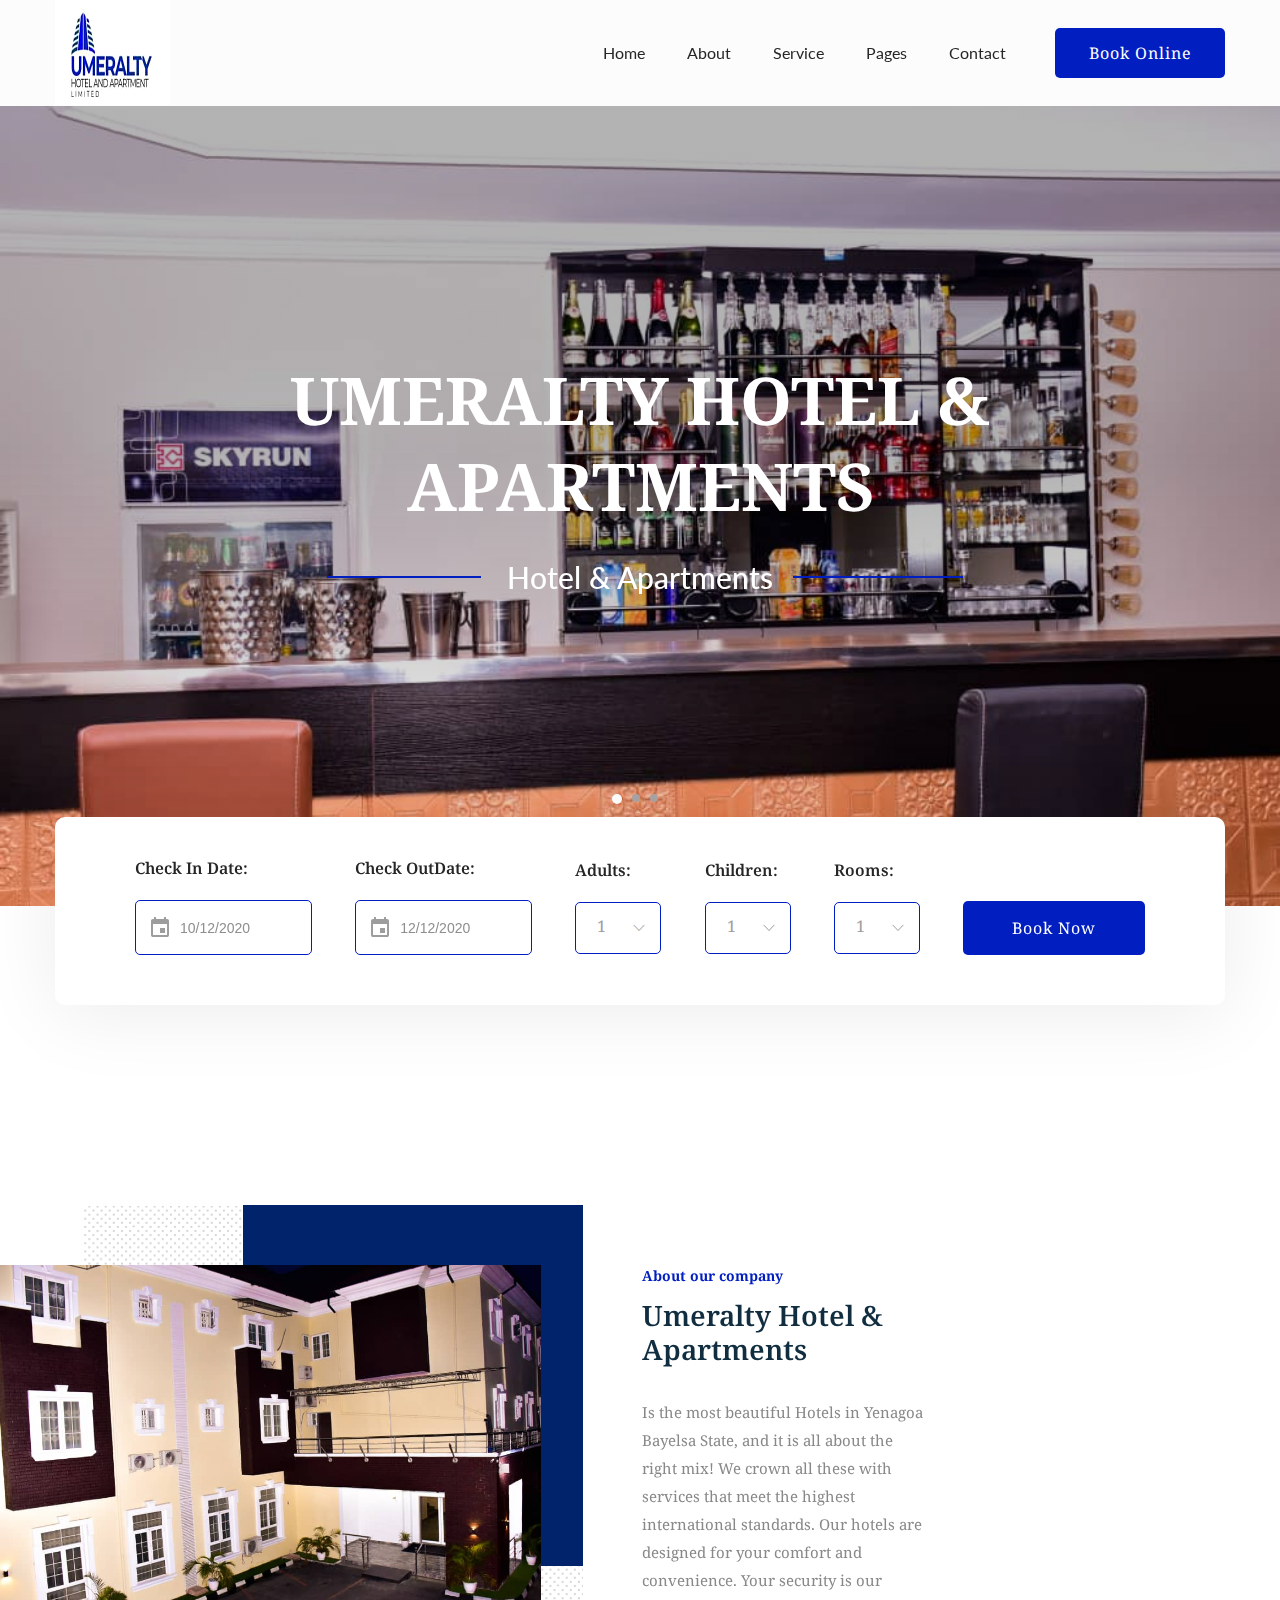
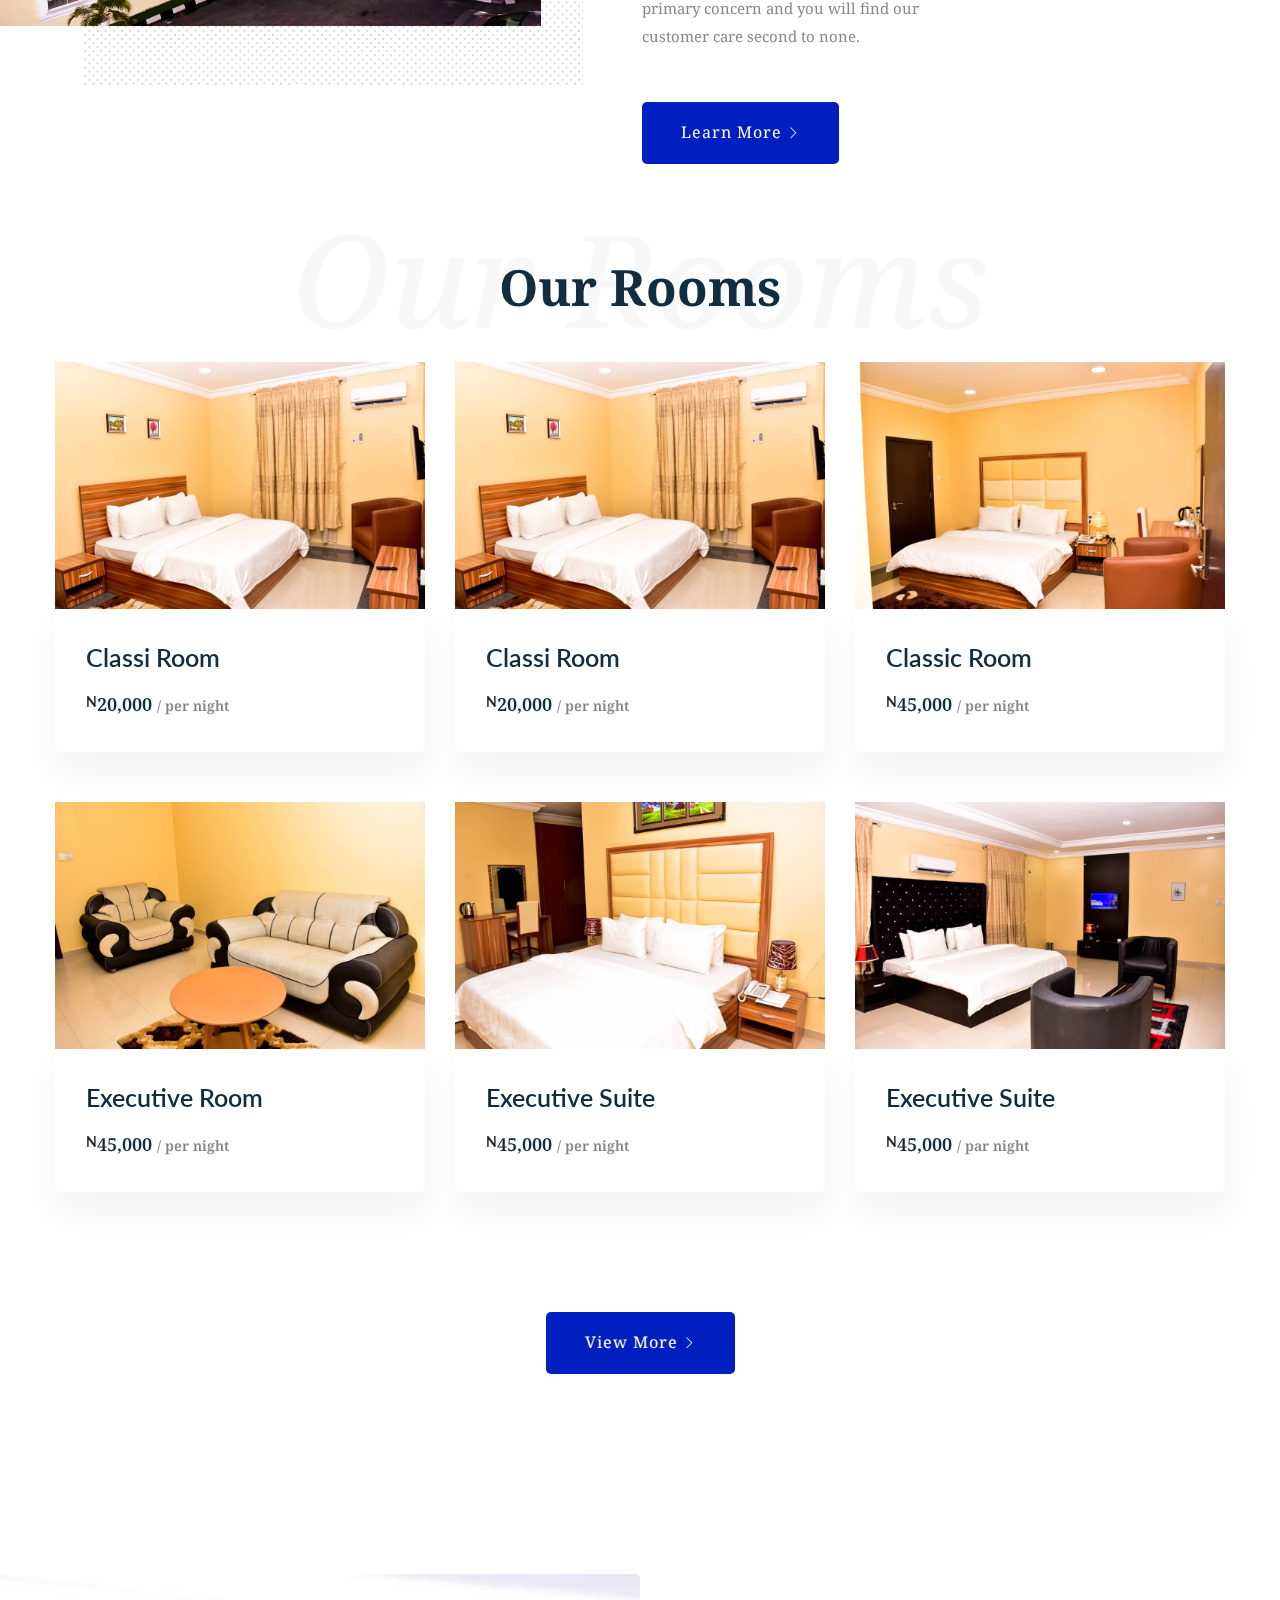
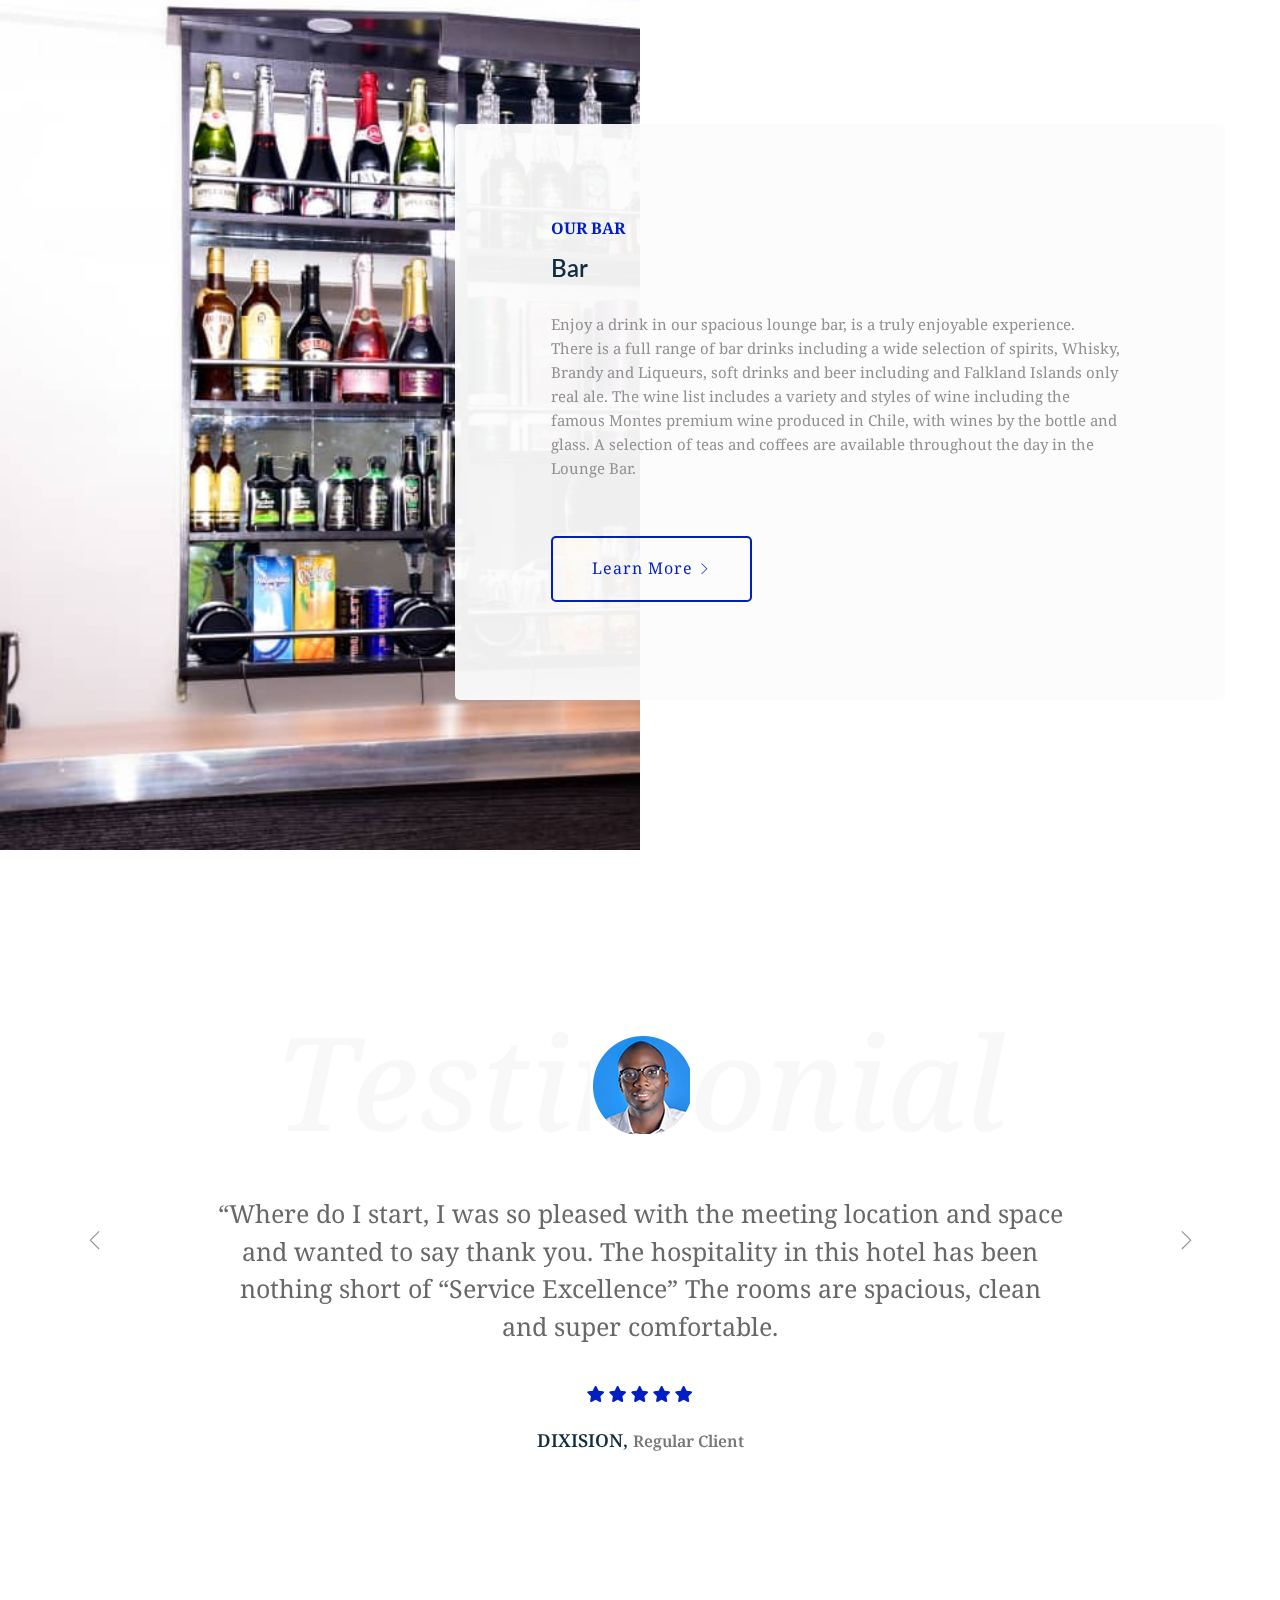
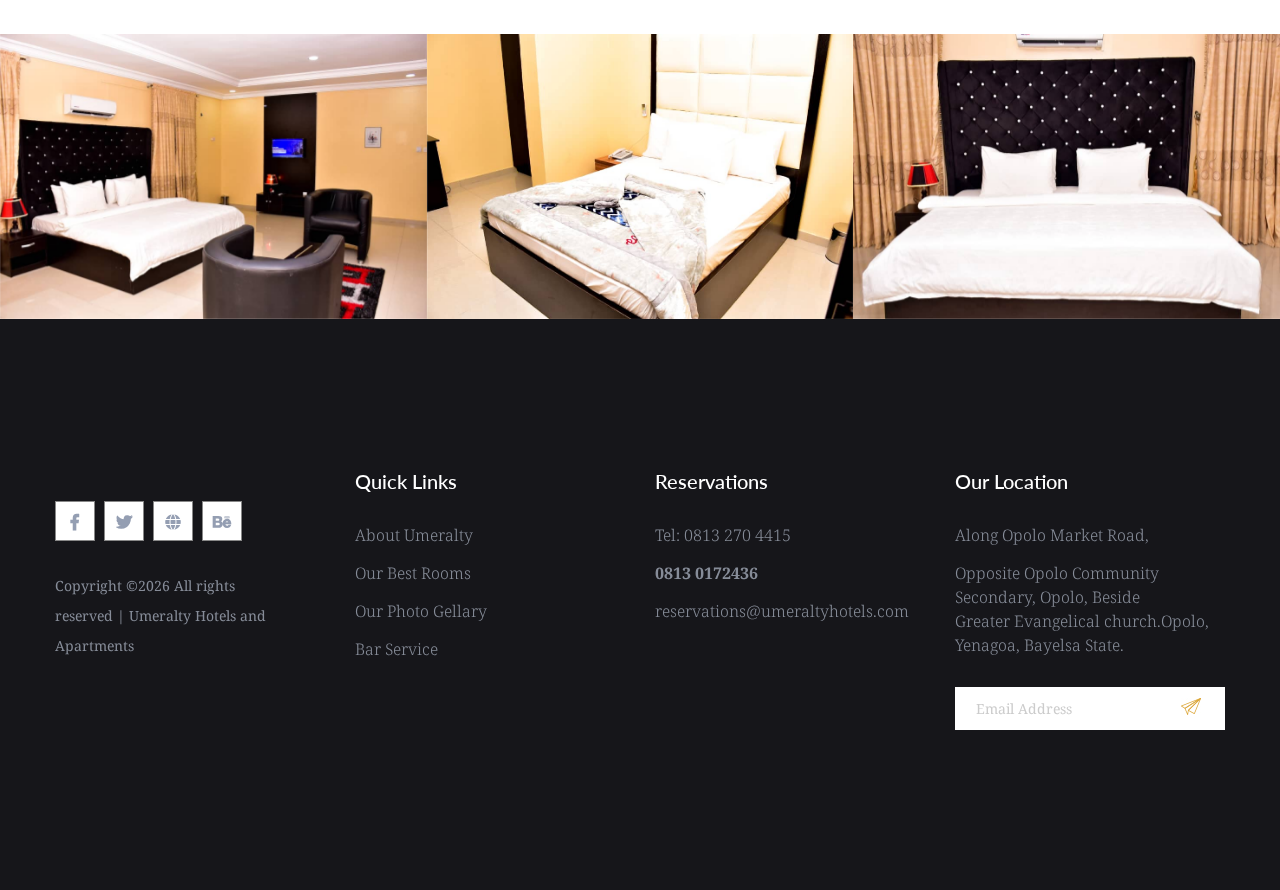
==== commit 8a370b81: "commit" ====
--- a/index.html
+++ b/index.html
@@ -3,7 +3,7 @@
     <head>
         <meta charset="utf-8">
         <meta http-equiv="x-ua-compatible" content="ie=edge">
-        <title>Hotel</title>
+        <title>Umeraltyhotel | Home</title>
         <meta name="description" content="">
         <meta name="viewport" content="width=device-width, initial-scale=1">
 
@@ -279,7 +279,7 @@
                         <!-- Single Room -->
                         <div class="single-room mb-50">
                             <div class="room-img">
-                               <a href="rooms.html"><img src="assets/img/rooms/room10.jpeg" alt=""></a>
+                               <a href="rooms.html"><img src="assets/img/gallery/classic1.jpeg" alt=""></a>
                             </div>
                             <div class="room-caption">
                                 <h3><a href="rooms.html">Classi Room</a></h3>
@@ -293,7 +293,7 @@
                         <!-- Single Room -->
                         <div class="single-room mb-50">
                             <div class="room-img">
-                               <a href="rooms.html"><img src="assets/img/rooms/room11.jpeg" alt=""></a>
+                               <a href="rooms.html"><img src="assets/img/gallery/classic1.jpeg" alt=""></a>
                             </div>
                             <div class="room-caption">
                                 <h3><a href="rooms.html">Classi Room</a></h3>
@@ -307,10 +307,10 @@
                         <!-- Single Room -->
                         <div class="single-room mb-50">
                             <div class="room-img">
-                               <a href="rooms.html"> <img src="assets/img/rooms/room12.jpeg" alt=""></a>
+                               <a href="rooms.html"> <img src="assets/img/gallery/classic2.jpeg" alt=""></a>
                             </div>
                             <div class="room-caption">
-                                <h3><a href="rooms.html">Deluxe Suite</a></h3>
+                                <h3><a href="rooms.html">Classic Room</a></h3>
                                 <div class="per-night">
                                     <span><u>N</u>45,000 <span>/ per night</span></span>
                                 </div>
@@ -321,10 +321,10 @@
                         <!-- Single Room -->
                         <div class="single-room mb-50">
                             <div class="room-img">
-                                <a href="rooms.html"><img src="assets/img/rooms/room13.jpeg" alt=""></a>
+                                <a href="rooms.html"><img src="assets/img/gallery/excutive.jpeg" alt=""></a>
                             </div>
                             <div class="room-caption">
-                                <h3><a href="rooms.html">Deluxe Suite</a></h3>
+                                <h3><a href="rooms.html">Executive Room</a></h3>
                                 <div class="per-night">
                                     <span><u>N</u>45,000 <span>/ per night</span></span>
                                 </div>
@@ -335,7 +335,7 @@
                         <!-- Single Room -->
                         <div class="single-room mb-50">
                             <div class="room-img">
-                                <a href="rooms.html"><img src="assets/img/rooms/room9.jpeg" alt=""></a>
+                                <a href="rooms.html"><img src="assets/img/gallery/excutive1.jpeg" alt=""></a>
                             </div>
                             <div class="room-caption">
                                 <h3><a href="rooms.html">Executive Suite</a></h3>
